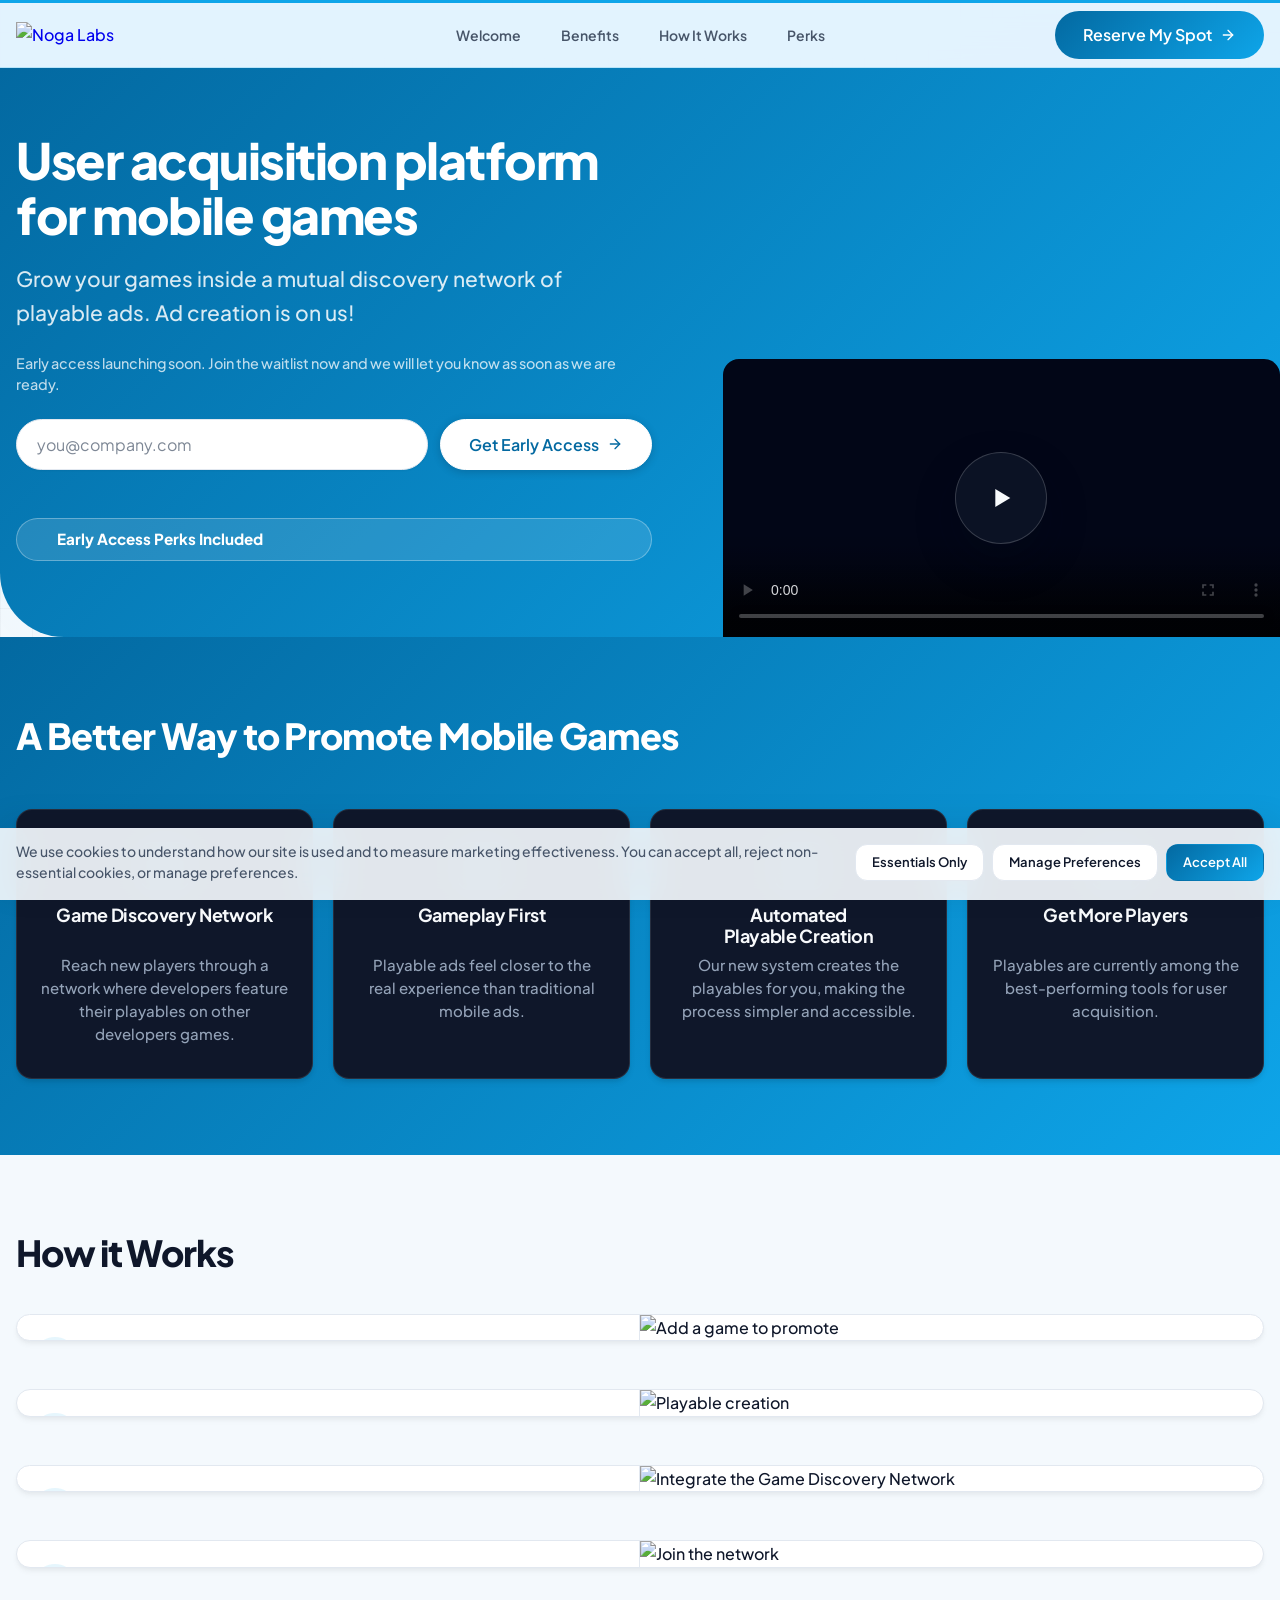
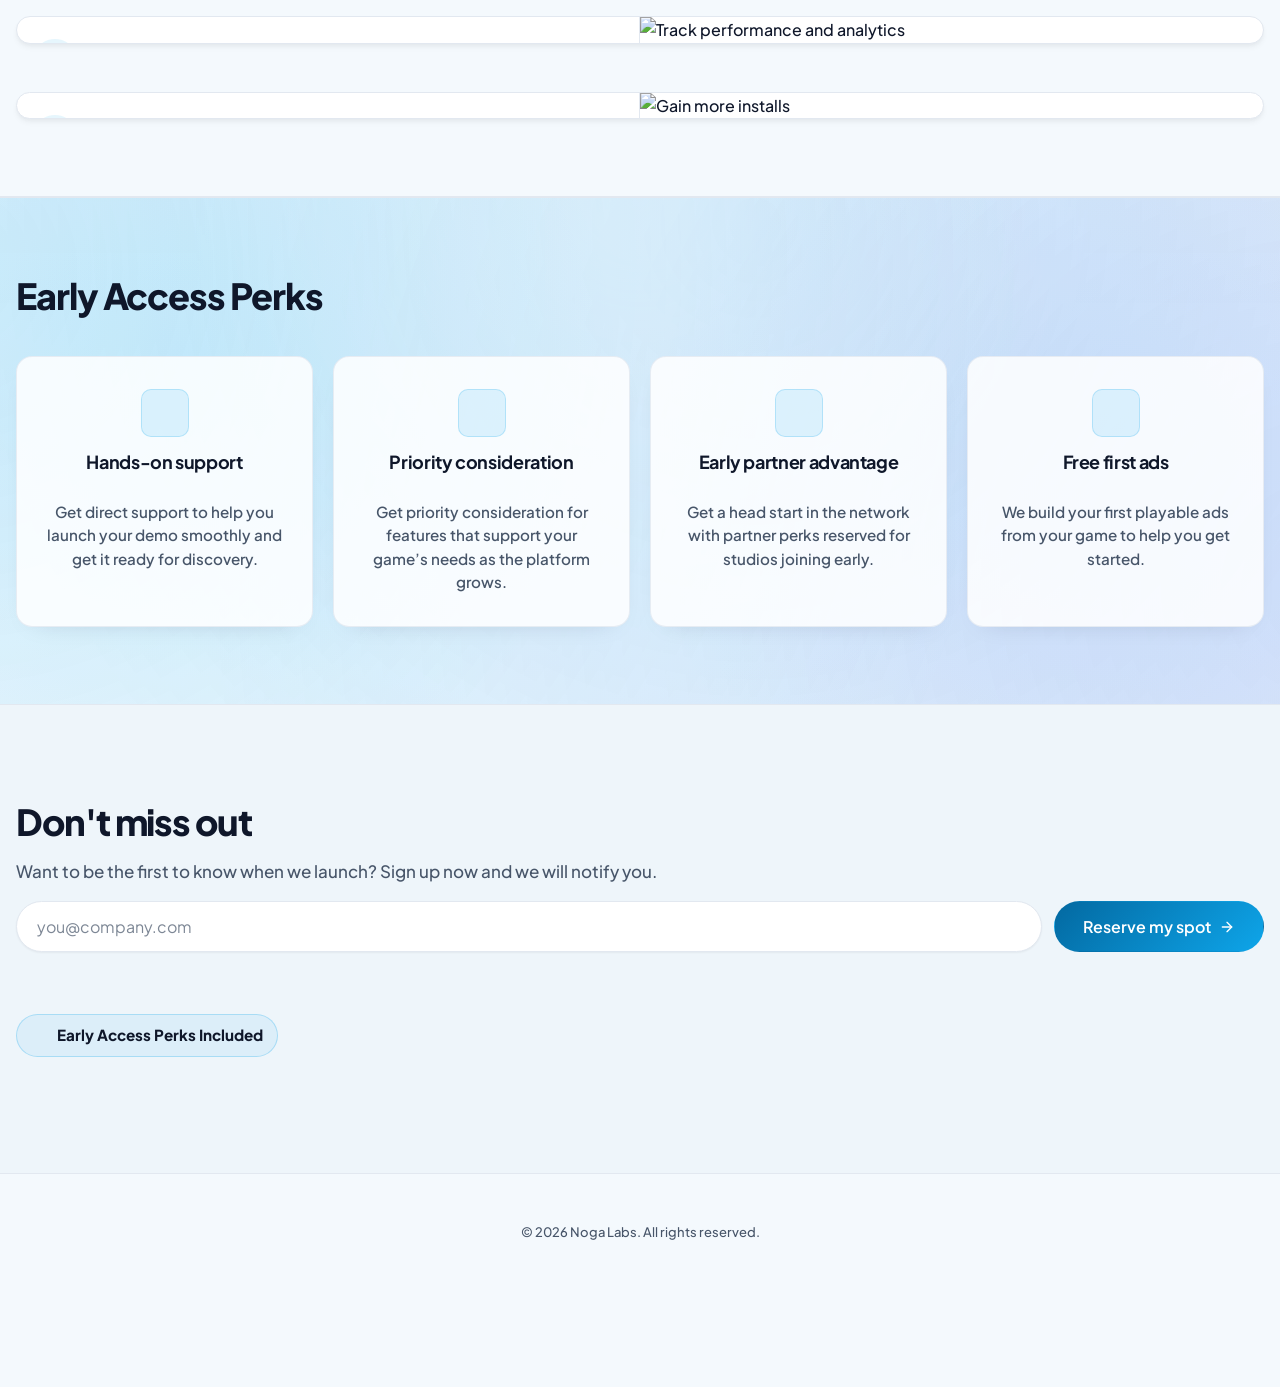
==== index.html @ f207030b "Initial commit: Noga Labs homepage, separate from landing page. Co-authored-by: Cursor <cursoragent@" ====
<!doctype html>
<html lang="en">
  <head>
    <meta charset="UTF-8" />
    <meta name="viewport" content="width=device-width, initial-scale=1.0" />
    <!-- Consent Mode v2 defaults (must run before GTM loads) -->
    <script>
      window.dataLayer = window.dataLayer || [];
      function gtag() {
        dataLayer.push(arguments);
      }
      window.gtag = gtag;

      gtag("consent", "default", {
        ad_storage: "denied",
        ad_user_data: "denied",
        ad_personalization: "denied",
        analytics_storage: "denied",
        functionality_storage: "denied",
        personalization_storage: "denied",
        security_storage: "granted",
        wait_for_update: 500,
      });

      (function () {
        var COOKIE = "noga_cookie_consent";

        function getConsentCookie() {
          var parts = ("; " + document.cookie).split("; " + COOKIE + "=");
          if (parts.length !== 2) return null;
          var raw = decodeURIComponent(parts.pop().split(";").shift() || "");
          if (!raw) return null;
          try {
            var d = JSON.parse(raw);
            if (
              d &&
              typeof d.analytics === "boolean" &&
              typeof d.marketing === "boolean"
            ) {
              return d;
            }
          } catch (e) {}
          return null;
        }

        function applyGtagUpdate(analytics, marketing) {
          gtag("consent", "update", {
            analytics_storage: analytics ? "granted" : "denied",
            ad_storage: marketing ? "granted" : "denied",
            ad_user_data: marketing ? "granted" : "denied",
            ad_personalization: marketing ? "granted" : "denied",
            personalization_storage: marketing ? "granted" : "denied",
          });
        }

        window.NogaConsent = {
          COOKIE_NAME: COOKIE,
          getStored: getConsentCookie,
          applyGtagUpdate: applyGtagUpdate,
          pushConsentEvent: function (analytics, marketing) {
            dataLayer.push({
              event: "cookie_consent_update",
              consent_analytics: analytics ? "granted" : "denied",
              consent_marketing: marketing ? "granted" : "denied",
            });
          },
        };

        var stored = getConsentCookie();
        if (stored) {
          applyGtagUpdate(stored.analytics, stored.marketing);
        }
      })();
    </script>
    <!-- Google Tag Manager -->
    <script>
      (function (w, d, s, l, i) {
        w[l] = w[l] || [];
        w[l].push({ "gtm.start": new Date().getTime(), event: "gtm.js" });
        var f = d.getElementsByTagName(s)[0],
          j = d.createElement(s),
          dl = l != "dataLayer" ? "&l=" + l : "";
        j.async = true;
        j.src = "https://www.googletagmanager.com/gtm.js?id=" + i + dl;
        f.parentNode.insertBefore(j, f);
      })(window, document, "script", "dataLayer", "GTM-KQXPWV6V");
    </script>
    <!-- End Google Tag Manager -->
    <meta
      name="description"
      content="Noga Labs is a platform for mobile game developers to build playable game demos easily and advertise through a Game Discovery Network. Discover essential tools for mobile developers to drive mobile game advertising, user acquisition, and growth."
    />
    <meta
      property="og:title"
      content="Noga Labs | Welcome | Game Demos and Game Discovery Network for Mobile Game Developers"
    />
    <meta
      property="og:description"
      content="Noga Labs is a platform for mobile game developers to build playable game demos easily and advertise through a Game Discovery Network. Discover essential tools for mobile developers to drive mobile game advertising, user acquisition, and growth."
    />
    <meta property="og:type" content="website" />
    <meta property="og:url" content="https://nogalabs.com/" />
    <meta
      property="og:image"
      content="https://pub-c5f2ee2659d345f8afa5562b9261ffc2.r2.dev/LandingSite/phone-hero.png"
    />
    <meta name="twitter:card" content="summary_large_image" />
    <meta
      name="twitter:title"
      content="Noga Labs | Welcome | Game Demos and Game Discovery Network for Mobile Game Developers"
    />
    <meta
      name="twitter:description"
      content="Noga Labs is a platform for mobile game developers to build playable game demos easily and advertise through a Game Discovery Network. Discover essential tools for mobile developers to drive mobile game advertising, user acquisition, and growth."
    />
    <meta
      name="twitter:image"
      content="https://pub-c5f2ee2659d345f8afa5562b9261ffc2.r2.dev/LandingSite/phone-hero.png"
    />
    <link rel="canonical" href="https://nogalabs.com/" />
    <title>
      Noga Labs | Welcome | Game Demos and Game Discovery Network for Mobile
      Game Developers
    </title>
    <script type="application/ld+json">
      {
        "@context": "https://schema.org",
        "@type": "SoftwareApplication",
        "name": "Noga Labs",
        "applicationCategory": "GameApplication",
        "operatingSystem": "Web",
        "description": "Noga Labs is a platform for mobile game developers to build playable game demos easily and advertise through a Game Discovery Network.",
        "audience": {
          "@type": "Audience",
          "audienceType": "Mobile Game Developers"
        },
        "offers": {
          "@type": "Offer",
          "availability": "https://schema.org/PreOrder",
          "price": "0",
          "priceCurrency": "USD"
        }
      }
    </script>
    <link
      rel="icon"
      type="image/png"
      href="https://pub-c5f2ee2659d345f8afa5562b9261ffc2.r2.dev/LandingSite/logo-black-n.png"
    />
    <link
      rel="apple-touch-icon"
      href="https://pub-c5f2ee2659d345f8afa5562b9261ffc2.r2.dev/LandingSite/logo-black-n.png"
    />
    <link rel="preconnect" href="https://fonts.googleapis.com" />
    <link rel="preconnect" href="https://fonts.gstatic.com" crossorigin />
    <link
      href="https://fonts.googleapis.com/css2?family=Plus+Jakarta+Sans:wght@400;500;600;700;800&display=swap"
      rel="stylesheet"
    />
    <link rel="stylesheet" href="css/main.css" />
  </head>
  <body>
    <!-- Google Tag Manager (noscript) -->
    <noscript>
      <iframe
        src="https://www.googletagmanager.com/ns.html?id=GTM-KQXPWV6V"
        height="0"
        width="0"
        style="display: none; visibility: hidden"
      ></iframe>
    </noscript>
    <!-- End Google Tag Manager (noscript) -->
    <header class="site-header glass-header">
      <div class="container header-inner">
        <a href="#welcome" class="logo-link" aria-label="Noga Labs — Home">
          <img
            class="logo-img logo-img--mobile"
            src="https://pub-c5f2ee2659d345f8afa5562b9261ffc2.r2.dev/LandingSite/logo-black-n.png"
            width="44"
            height="44"
            alt=""
          />
          <img
            class="logo-img logo-img--desktop"
            src="https://pub-c5f2ee2659d345f8afa5562b9261ffc2.r2.dev/LandingSite/logo-black.png"
            width="180"
            height="48"
            alt="Noga Labs"
          />
        </a>

        <nav class="header-nav" aria-label="Primary">
          <a class="nav-link" href="#welcome">Welcome</a>
          <a class="nav-link" href="#benefits">Benefits</a>
          <a class="nav-link" href="#how-it-works">How It Works</a>
          <a class="nav-link" href="#beta-perks">Perks</a>
        </nav>

        <div class="header-cta-group">
          <a class="btn btn-header" href="#waitlist-footer">
            Reserve My Spot
            <svg
              width="16"
              height="16"
              viewBox="0 0 24 24"
              fill="none"
              stroke="currentColor"
              stroke-width="2"
              stroke-linecap="round"
              stroke-linejoin="round"
              class="btn-icon"
            >
              <path d="M5 12h14"></path>
              <path d="m12 5 7 7-7 7"></path>
            </svg>
          </a>
        </div>

        <button
          type="button"
          class="nav-toggle"
          id="nav-toggle"
          aria-controls="mobile-nav-drawer"
          aria-expanded="false"
          aria-label="Open menu"
        >
          <span class="nav-toggle-bar" aria-hidden="true"></span>
          <span class="nav-toggle-bar" aria-hidden="true"></span>
          <span class="nav-toggle-bar" aria-hidden="true"></span>
        </button>
      </div>
    </header>

    <div
      class="mobile-nav-drawer"
      id="mobile-nav-drawer"
      role="dialog"
      aria-modal="true"
      aria-label="Site navigation"
      aria-hidden="true"
    >
      <nav class="mobile-nav-inner" aria-label="Mobile">
        <a class="mobile-nav-link" href="#welcome">Welcome</a>
        <a class="mobile-nav-link" href="#benefits">Benefits</a>
        <a class="mobile-nav-link" href="#how-it-works">How It Works</a>
        <a class="mobile-nav-link" href="#beta-perks">Perks</a>
        <a class="mobile-nav-link mobile-nav-link--cta" href="#waitlist-footer">
          Reserve My Spot
          <svg
            width="16"
            height="16"
            viewBox="0 0 24 24"
            fill="none"
            stroke="currentColor"
            stroke-width="2"
            stroke-linecap="round"
            stroke-linejoin="round"
            class="btn-icon"
          >
            <path d="M5 12h14"></path>
            <path d="m12 5 7 7-7 7"></path>
          </svg>
        </a>
      </nav>
    </div>

    <main>
      <section id="welcome" class="hero" aria-labelledby="hero-title">
        <div class="hero-inner">
          <div class="hero-left">
            <h1 id="hero-title" class="hero-title">
              User acquisition platform for mobile games
            </h1>
            <p class="hero-sub">
              Grow your games inside a mutual discovery network of playable ads. Ad creation is on us!
            </p>
            <p class="hero-note form-lead-text">
              Early access launching soon. Join the waitlist now and we will let
              you know as soon as we are ready.
            </p>

            <form
              id="waitlist-hero"
              class="waitlist-form waitlist-form--flat"
              action="#"
              method="post"
              novalidate
            >
              <input
                type="hidden"
                name="utm_source"
                id="utm_source_hero"
                value=""
              />
              <input
                type="hidden"
                name="utm_medium"
                id="utm_medium_hero"
                value=""
              />
              <input
                type="hidden"
                name="utm_campaign"
                id="utm_campaign_hero"
                value=""
              />
              <input
                type="hidden"
                name="utm_content"
                id="utm_content_hero"
                value=""
              />
              <input
                type="hidden"
                name="utm_term"
                id="utm_term_hero"
                value=""
              />
              <div class="form-row form-row--lead">
                <label class="sr-only" for="email-hero">Email</label>
                <input
                  class="input-email"
                  type="email"
                  name="email"
                  id="email-hero"
                  placeholder="you@company.com"
                  autocomplete="email"
                  required
                />
                <button class="btn btn-primary" type="submit">
                  Get Early Access
                  <svg
                    width="16"
                    height="16"
                    viewBox="0 0 24 24"
                    fill="none"
                    stroke="currentColor"
                    stroke-width="2"
                    stroke-linecap="round"
                    stroke-linejoin="round"
                    class="btn-icon"
                  >
                    <path d="M5 12h14"></path>
                    <path d="m12 5 7 7-7 7"></path>
                  </svg>
                </button>
              </div>
              <p class="form-status" role="status" aria-live="polite"></p>
            </form>
            <div class="form-perk form-perk--static" aria-label="Early access perks">
              <i data-lucide="gem" class="form-perk__icon" aria-hidden="true"></i>
              <span class="form-perk__label">Early Access Perks Included</span>
            </div>
          </div>

          <div class="hero-right">
            <div
              class="hero-demo-video"
              role="region"
              aria-label="Interactive demo preview"
            >
              <div class="hero-demo-video__item hero-demo-video__item--desktop">
                <video
                  class="hero-demo-video__media"
                  playsinline
                  controls
                  controlslist="nodownload noremoteplayback"
                  disablepictureinpicture
                  muted
                  preload="metadata"
                  poster="https://pub-c5f2ee2659d345f8afa5562b9261ffc2.r2.dev/LandingSite/hero-demo-desktop-poster-version3.jpg"
                >
                  <source
                    src="https://pub-c5f2ee2659d345f8afa5562b9261ffc2.r2.dev/LandingSite/HeaderDemoVer3.mp4"
                    type="video/mp4"
                  />
                </video>
                <button
                  type="button"
                  class="hero-demo-video__toggle"
                  aria-label="Play demo video"
                  aria-pressed="false"
                  data-state="play"
                >
                  <span class="hero-demo-video__toggle-icon" aria-hidden="true"></span>
                </button>
              </div>
              <div class="hero-demo-video__item hero-demo-video__item--mobile">
                <video
                  class="hero-demo-video__media"
                  playsinline
                  controls
                  controlslist="nodownload noremoteplayback"
                  disablepictureinpicture
                  muted
                  preload="metadata"
                  poster="https://pub-c5f2ee2659d345f8afa5562b9261ffc2.r2.dev/LandingSite/hero-demo-mobile-poster-version3.jpg"
                >
                  <source
                    src="https://pub-c5f2ee2659d345f8afa5562b9261ffc2.r2.dev/LandingSite/HeaderDemoMobileVer3.mp4"
                    type="video/mp4"
                  />
                </video>
                <button
                  type="button"
                  class="hero-demo-video__toggle"
                  aria-label="Play demo video"
                  aria-pressed="false"
                  data-state="play"
                >
                  <span class="hero-demo-video__toggle-icon" aria-hidden="true"></span>
                </button>
              </div>
            </div>
          </div>
        </div>
      </section>

      <section
        id="benefits"
        class="section benefits-section"
        aria-labelledby="benefits-heading"
      >
        <div class="container">
          <div class="section-intro section-intro--benefits">
            <h2 id="benefits-heading" class="section-title">
              A Better Way to Promote Mobile Games
            </h2>
          </div>

          <div class="vault-grid">
            <article class="vault-card">
              <div class="vault-icon" aria-hidden="true">
                <i data-lucide="network" class="icon-glow"></i>
              </div>
              <h3 class="vault-title">Game Discovery Network</h3>
              <p class="vault-text">
                Reach new players through a network where developers feature their playables
				on other developers games.
              </p>
            </article>

            <article class="vault-card">
              <div class="vault-icon" aria-hidden="true">
                <i data-lucide="gamepad-2" class="icon-glow"></i>
              </div>
              <h3 class="vault-title">Gameplay First</h3>
              <p class="vault-text">
                Playable ads feel closer to the real experience than traditional mobile ads.
              </p>
            </article>

            <article class="vault-card">
              <div class="vault-icon" aria-hidden="true">
                <i data-lucide="wand-sparkles" class="icon-glow"></i>
              </div>
              <h3 class="vault-title">Automated Playable Creation</h3>
              <p class="vault-text">
                Our new system creates the playables for you,
				 making the process simpler and accessible.
              </p>
            </article>

            <article class="vault-card">
              <div class="vault-icon" aria-hidden="true">
                <i data-lucide="trending-up" class="icon-glow"></i>
              </div>
              <h3 class="vault-title">Get More Players</h3>
              <p class="vault-text">
                Playables are currently among the best-performing tools for user acquisition.
              </p>
            </article>
          </div>
        </div>
      </section>

      <section
        id="how-it-works"
        class="section how-it-works-section"
        aria-labelledby="how-it-works-heading"
      >
        <div class="container">
          <div class="section-intro">
            <h2 id="how-it-works-heading" class="section-title">
              How it Works
            </h2>
          </div>

          <div class="steps-container">
            <div class="step-card" id="sec-0">
              <div class="step-text">
                <span class="step-number">01</span>
                <h3 class="step-heading">Add a Game to Promote</h3>
                <p class="step-body">
                  Upload your game info and minimal assets to the portal to begin the process.
                </p>
              </div>
              <div class="step-image">
                <img src="https://pub-c5f2ee2659d345f8afa5562b9261ffc2.r2.dev/LandingSite/hiw-game.jpg" alt="Add a game to promote" />
              </div>
            </div>

            <div class="step-card" id="sec-1">
              <div class="step-text">
                <span class="step-number">02</span>
                <h3 class="step-heading">
                  Playable Creation
                </h3>
                <p class="step-body">
                  Our system will create a playable for your game.
				  Now you are halfway through starting promoting your game!
                </p>
              </div>
              <div class="step-image">
                <img src="https://pub-c5f2ee2659d345f8afa5562b9261ffc2.r2.dev/LandingSite/hiw-playable.jpeg" alt="Playable creation" />
              </div>
            </div>

            <div class="step-card" id="sec-2">
              <div class="step-text">
                <span class="step-number">03</span>
                <h3 class="step-heading">Integrate the Game Discovery Network</h3>
                <p class="step-body">
                  Embed our Game Discovery Network Unity SDK in your game
				  to activate the hub where players can discover playables.
                </p>
              </div>
              <div class="step-image">
                <img src="https://pub-c5f2ee2659d345f8afa5562b9261ffc2.r2.dev/LandingSite/hiw-integrate.png" alt="Integrate the Game Discovery Network" />
              </div>
            </div>

            <div class="step-card" id="sec-3">
              <div class="step-text">
                <span class="step-number">04</span>
                <h3 class="step-heading">Join the Network</h3>
                <p class="step-body">
                  The promotion is mutual: while other developers showcase
				  their playables on your game,
				  you will showcase your playable on their games as well.
                </p>
              </div>
              <div class="step-image">
                <img src="https://pub-c5f2ee2659d345f8afa5562b9261ffc2.r2.dev/LandingSite/hiw-network.png" alt="Join the network" />
              </div>
            </div>

            <div class="step-card" id="sec-4">
              <div class="step-text">
                <span class="step-number">05</span>
                <h3 class="step-heading">Track Performance</h3>
                <p class="step-body">
                  Access analytics and insights to see how your playable ads perform.
                </p>
              </div>
              <div class="step-image">
                <img src="https://pub-c5f2ee2659d345f8afa5562b9261ffc2.r2.dev/LandingSite/hiw-access.png" alt="Track performance and analytics" />
              </div>
            </div>

            <div class="step-card" id="sec-5">
              <div class="step-text">
                <span class="step-number">06</span>
                <h3 class="step-heading">Gain more installs</h3>
                <p class="step-body">
                  Now's your chance to showcase your game, gain more installs
                  and let it grow!
                </p>
              </div>
              <div class="step-image">
                <img src="https://pub-c5f2ee2659d345f8afa5562b9261ffc2.r2.dev/LandingSite/hiw-installs.png" alt="Gain more installs" />
              </div>
            </div>
          </div>
        </div>
      </section>

      <section
        id="beta-perks"
        class="section beta-perks-section"
        aria-labelledby="beta-perks-heading"
      >
        <div class="container">
          <div class="section-intro section-intro--beta-perks">
            <h2 id="beta-perks-heading" class="section-title">
              Early Access Perks
            </h2>
          </div>

          <div class="beta-perks-grid" role="list" aria-label="Beta perks list">
            <article class="beta-perks-card" role="listitem">
              <div class="beta-perks-card__icon" aria-hidden="true">
                <i
                  data-lucide="life-buoy"
                  class="beta-perks-card__icon-svg"
                ></i>
              </div>
              <h3 class="beta-perks-card__title">Hands-on support</h3>
              <p class="beta-perks-card__text">
                Get direct support to help you launch your demo smoothly and get
                it ready for discovery.
              </p>
            </article>

            <article class="beta-perks-card" role="listitem">
              <div class="beta-perks-card__icon" aria-hidden="true">
                <i
                  data-lucide="lightbulb"
                  class="beta-perks-card__icon-svg"
                ></i>
              </div>
              <h3 class="beta-perks-card__title">
                Priority consideration
              </h3>
              <p class="beta-perks-card__text">
                Get priority consideration for features that support your game’s
                needs as the platform grows.
              </p>
            </article>

            <article class="beta-perks-card" role="listitem">
              <div class="beta-perks-card__icon" aria-hidden="true">
                <i data-lucide="award" class="beta-perks-card__icon-svg"></i>
              </div>
              <h3 class="beta-perks-card__title">Early partner advantage</h3>
              <p class="beta-perks-card__text">
                Get a head start in the network with partner perks reserved for
                studios joining early.
              </p>
            </article>

            <article class="beta-perks-card" role="listitem">
              <div class="beta-perks-card__icon" aria-hidden="true">
                <i data-lucide="megaphone" class="beta-perks-card__icon-svg"></i>
              </div>
              <h3 class="beta-perks-card__title">Free first ads</h3>
              <p class="beta-perks-card__text">
                We build your first playable ads from your game to help you get
                started.
              </p>
            </article>
          </div>
        </div>
      </section>

      <section
        id="waitlist-footer"
        class="section footer-waitlist-section"
        aria-labelledby="footer-waitlist-heading"
      >
        <div class="container footer-waitlist-inner">
          <h2 id="footer-waitlist-heading" class="section-title">
            Don't miss out
          </h2>
          <p class="section-lead footer-waitlist-lead form-lead-text">
            Want to be the first to know when we launch? Sign up now and we will
            notify you.
          </p>

          <form
            id="waitlist-form-footer"
            class="waitlist-form waitlist-form--flat"
            action="#"
            method="post"
            novalidate
          >
            <input
              type="hidden"
              name="utm_source"
              id="utm_source_footer"
              value=""
            />
            <input
              type="hidden"
              name="utm_medium"
              id="utm_medium_footer"
              value=""
            />
            <input
              type="hidden"
              name="utm_campaign"
              id="utm_campaign_footer"
              value=""
            />
            <input
              type="hidden"
              name="utm_content"
              id="utm_content_footer"
              value=""
            />
            <input
              type="hidden"
              name="utm_term"
              id="utm_term_footer"
              value=""
            />
            <div class="form-row form-row--lead">
              <label class="sr-only" for="email-footer">Email</label>
              <input
                class="input-email"
                type="email"
                name="email"
                id="email-footer"
                placeholder="you@company.com"
                autocomplete="email"
                required
              />
              <button class="btn btn-primary" type="submit">
                Reserve my spot
                <svg
                  width="16"
                  height="16"
                  viewBox="0 0 24 24"
                  fill="none"
                  stroke="currentColor"
                  stroke-width="2"
                  stroke-linecap="round"
                  stroke-linejoin="round"
                  class="btn-icon"
                >
                  <path d="M5 12h14"></path>
                  <path d="m12 5 7 7-7 7"></path>
                </svg>
              </button>
            </div>
            <p class="form-status" role="status" aria-live="polite"></p>
          </form>
          <div
            class="form-perk form-perk--footer form-perk--static"
            aria-label="Early access perks"
          >
            <i data-lucide="gem" class="form-perk__icon" aria-hidden="true"></i>
            <span class="form-perk__label">Early Access Perks Included</span>
          </div>
        </div>
      </section>
    </main>

    <footer class="site-footer">
      <div class="container footer-inner">
        <a href="#welcome" class="footer-logo-link" aria-label="Noga Labs">
          <img
            class="footer-logo-img"
            src="https://pub-c5f2ee2659d345f8afa5562b9261ffc2.r2.dev/LandingSite/logo-black.png"
            width="200"
            height="54"
            alt=""
          />
        </a>
        <p class="footer-brand">
          © <span id="year"></span> Noga Labs. All rights reserved.
        </p>
      </div>
    </footer>

    <div
      id="cookie-consent-banner"
      class="cookie-consent"
      role="region"
      aria-label="Cookie consent"
      aria-hidden="true"
      hidden
    >
      <div class="cookie-consent__inner">
        <p class="cookie-consent__text">
          We use cookies to understand how our site is used and to measure
          marketing effectiveness. You can accept all, reject non-essential
          cookies, or manage preferences.
        </p>
        <div class="cookie-consent__actions">
          <button
            type="button"
            class="btn btn-cookie btn-cookie--secondary"
            id="cookie-reject-all"
          >
            Essentials Only
          </button>
          <button
            type="button"
            class="btn btn-cookie btn-cookie--secondary"
            id="cookie-manage"
          >
            Manage Preferences
          </button>
          <button
            type="button"
            class="btn btn-cookie btn-cookie--primary"
            id="cookie-accept-all"
          >
            Accept All
          </button>
        </div>
      </div>
    </div>

    <dialog
      id="cookie-preferences-dialog"
      class="cookie-preferences"
      aria-labelledby="cookie-prefs-title"
    >
      <div class="cookie-preferences__panel">
        <h2 id="cookie-prefs-title" class="cookie-preferences__title">
          Cookie preferences
        </h2>
        <p class="cookie-preferences__intro">
          Choose which optional cookies we may use. Strictly necessary cookies
          are always on. You can change this later by clearing site data for
          this domain.
        </p>

        <div class="cookie-preferences__options">
          <div class="cookie-pref-row">
            <div class="cookie-pref-row__text">
              <span class="cookie-pref-row__name" id="pref-analytics-label"
                >Analytics</span
              >
              <p class="cookie-pref-row__desc" id="pref-analytics-desc">
                Helps us measure traffic and improve the site (for example,
                Google Analytics).
              </p>
            </div>
            <label class="cookie-switch">
              <input
                type="checkbox"
                id="pref-analytics"
                aria-labelledby="pref-analytics-label"
                aria-describedby="pref-analytics-desc"
              />
              <span class="cookie-switch__ui" aria-hidden="true"></span>
            </label>
          </div>

          <div class="cookie-pref-row">
            <div class="cookie-pref-row__text">
              <span class="cookie-pref-row__name" id="pref-marketing-label"
                >Marketing</span
              >
              <p class="cookie-pref-row__desc" id="pref-marketing-desc">
                Used for ads and remarketing measurement (for example,
                conversion tags).
              </p>
            </div>
            <label class="cookie-switch">
              <input
                type="checkbox"
                id="pref-marketing"
                aria-labelledby="pref-marketing-label"
                aria-describedby="pref-marketing-desc"
              />
              <span class="cookie-switch__ui" aria-hidden="true"></span>
            </label>
          </div>
        </div>

        <div class="cookie-preferences__footer">
          <button
            type="button"
            class="btn btn-cookie btn-cookie--ghost"
            id="cookie-prefs-cancel"
          >
            Cancel
          </button>
          <button
            type="button"
            class="btn btn-cookie btn-cookie--primary"
            id="cookie-prefs-save"
          >
            Save preferences
          </button>
        </div>
      </div>
    </dialog>

    <script src="https://unpkg.com/lucide@latest"></script>
    <script src="js/main.js"></script>
  </body>
</html>
---- css/main.css ----
/* Noga Labs — Dark tech + glass + timeline (original pattern) */

:root {
  --bg: #f4f9fd;
  --bg-alt: #eef5fa;
  --text: #0f172a;
  --text-muted: #475569;
  --primary: #0ea5e9; /* Lighter blue matching logo tails */
  --primary-gradient: linear-gradient(135deg, #0369a1 0%, #0ea5e9 100%);
  --primary-hover: #0284c7;
  --primary-pressed: #0369a1;
  --accent: #0ea5e9;
  --accent-line: #38bdf8;
  --timeline-accent: #2563eb; /* Blue for timeline */
  --timeline-accent-line: #60a5fa;
  --bento-bg: linear-gradient(135deg, #0369a1 0%, #0ea5e9 100%); /* Accent gradient for bento background */
  --bento-card-bg: #0f172a; /* Flipped dark cards */
  --bento-text: #f8fafc;
  --bento-text-muted: #94a3b8;
  --bento-icon: #38bdf8; /* Lighter icon color */
  --border: #e2e8f0;
  --gray-dot: #cbd5e1;
  --glass-border: rgba(226, 232, 240, 0.8);
  --glass-bg: rgba(255, 255, 255, 0.85);
  --blur: 16px;
  --radius-pill: 9999px;
  --radius-card: 16px;
  --radius-ui: 12px;
  --font: "Plus Jakarta Sans", system-ui, -apple-system, sans-serif;
  --track-head: -0.03em;
  --mobile-pad: 24px;
  --header-h: 72px;
  --container-max: 1280px;
  --container-pad: 1rem;
  --hero-gap: clamp(2.25rem, 3.5vw, 3.75rem);
  --hero-left-ratio: 0.55;
  --content-inset: max(var(--container-pad), calc((100vw - var(--container-max)) / 2 + var(--container-pad)));
  --hero-content-width: calc(min(var(--container-max), 100vw) - 2 * var(--container-pad));
  --hero-left-width: calc((var(--hero-content-width) - var(--hero-gap)) * var(--hero-left-ratio));
  --timeline-vh: min(58vh, 520px);
}

*,
*::before,
*::after {
  box-sizing: border-box;
}

html {
  scroll-behavior: smooth;
}

#welcome,
#benefits,
#how-it-works,
#waitlist-footer {
  scroll-margin-top: calc(var(--header-h) + 12px);
}

body {
  margin: 0;
  min-height: 100vh;
  font-family: var(--font);
  font-size: 1rem;
  font-weight: 500;
  line-height: 1.6;
  color: var(--text);
  background-color: var(--bg);
  -webkit-font-smoothing: antialiased;
}

body::after {
  content: "";
  position: fixed;
  inset: 0;
  z-index: -2;
  pointer-events: none;
  background-image: 
    radial-gradient(circle at 15% 50%, rgba(14, 165, 233, 0.08), transparent 25%),
    radial-gradient(circle at 85% 30%, rgba(37, 99, 235, 0.08), transparent 25%);
}

body::before {
  content: "";
  position: fixed;
  inset: 0;
  z-index: -1;
  background-image: 
    linear-gradient(to right, rgba(15, 23, 42, 0.03) 1px, transparent 1px),
    linear-gradient(to bottom, rgba(15, 23, 42, 0.03) 1px, transparent 1px);
  background-size: 32px 32px;
  pointer-events: none;
}

.container {
  width: 100%;
  max-width: var(--container-max);
  margin-inline: auto;
  padding-inline: var(--container-pad);
}

@media (max-width: 767px) {
  .container {
    padding-inline: var(--mobile-pad);
  }
}

/* Glass */
.glass-header {
  background: rgba(224, 242, 254, 0.9);
  backdrop-filter: blur(var(--blur));
  -webkit-backdrop-filter: blur(var(--blur));
  border-bottom: 1px solid rgba(14, 165, 233, 0.2);
  border-top: 3px solid var(--primary);
}

/* Header */
.site-header {
  position: sticky;
  top: 0;
  z-index: 100;
}

.header-inner {
  display: grid;
  grid-template-columns: auto minmax(0, 1fr) auto;
  align-items: center;
  gap: 0.5rem;
  min-height: 64px;
  padding-block: 0.5rem;
}

@media (min-width: 768px) {
  .header-inner {
    grid-template-columns: minmax(140px, 1fr) auto minmax(140px, 1fr);
    gap: 1rem;
  }

  .logo-link {
    grid-column: 1;
    justify-self: start;
  }

  .header-nav {
    grid-column: 2;
    justify-self: center;
  }

  .header-cta-group {
    grid-column: 3;
    justify-self: end;
  }

  .nav-toggle {
    display: none !important;
  }
}

@media (max-width: 767px) {
  .header-inner {
    grid-template-columns: auto minmax(0, 1fr) auto;
    align-items: center;
  }

  .logo-link {
    grid-column: 1;
    justify-self: start;
  }

  .header-cta-group {
    grid-column: 2;
    justify-self: center;
    width: 100%;
    display: flex;
    justify-content: center;
    align-items: center;
    padding-inline: 0.15rem;
    min-width: 0;
  }

  .nav-toggle {
    grid-column: 3;
    justify-self: end;
  }

  .header-nav {
    display: none;
  }
}

.logo-link {
  display: flex;
  align-items: center;
  flex-shrink: 0;
  text-decoration: none;
}

.logo-img {
  height: auto;
  width: auto;
  max-height: 48px;
  display: block;
}

.logo-img--desktop {
  display: none;
}

.logo-img--mobile {
  display: block;
  max-height: 44px;
}

@media (min-width: 768px) {
  .logo-img--mobile {
    display: none;
  }

  .logo-img--desktop {
    display: block;
    max-height: 52px;
  }
}

.header-nav {
  display: none;
  align-items: center;
  justify-content: center;
  gap: 2.25rem;
}

@media (min-width: 768px) {
  .header-nav {
    display: flex;
    gap: 2.5rem;
  }
}

.nav-link {
  font-size: 0.875rem;
  font-weight: 600;
  color: var(--text-muted);
  text-decoration: none;
  white-space: nowrap;
  transition: color 0.2s ease;
}

.nav-link:hover {
  color: var(--primary);
}

.header-cta-group {
  display: flex;
  align-items: center;
  justify-content: center;
  gap: 0.5rem;
  position: relative;
  z-index: 110;
}

.btn-header {
  display: inline-flex;
  align-items: center;
  justify-content: center;
  gap: 0.5rem;
  padding: 0.625rem 1.25rem;
  font-family: inherit;
  font-size: 0.875rem;
  font-weight: 600;
  color: #fff;
  text-decoration: none;
  background: var(--primary-gradient);
  border: 1px solid transparent;
  border-radius: var(--radius-pill);
  transition: all 0.2s ease;
  line-height: 1.2;
  text-align: center;
  box-sizing: border-box;
  max-width: 100%;
}

@media (max-width: 767px) {
  .btn.btn-header {
    min-height: 40px;
    align-items: center;
    justify-content: center;
    padding: 0 clamp(0.75rem, 3vw, 1rem);
    font-size: clamp(0.8125rem, 3.5vw, 0.875rem);
    letter-spacing: -0.02em;
    line-height: 1.15;
    white-space: nowrap;
  }
}

@media (min-width: 768px) {
  .btn-header {
    white-space: nowrap;
    flex-shrink: 0;
  }
}

.btn-header:hover {
  filter: brightness(1.1);
  transform: translateY(-2px);
  box-shadow: 0 4px 12px rgba(14, 165, 233, 0.3);
}

.btn-header:active {
  background: var(--primary-pressed);
  transform: translateY(0);
  box-shadow: none;
}

.nav-toggle {
  display: flex;
  flex-direction: column;
  justify-content: center;
  gap: 5px;
  width: 44px;
  height: 44px;
  padding: 0;
  border: 1px solid var(--border);
  border-radius: var(--radius-pill);
  background: transparent;
  cursor: pointer;
  align-items: center;
  flex-shrink: 0;
  position: relative;
  z-index: 110;
}

.nav-toggle-bar {
  display: block;
  width: 20px;
  height: 2px;
  background: var(--text);
  border-radius: 1px;
  transition: transform 0.2s ease, opacity 0.2s ease;
}

@media (min-width: 768px) {
  .nav-toggle {
    display: none;
  }
}

.nav-toggle[aria-expanded="true"] .nav-toggle-bar:nth-child(1) {
  transform: translateY(7px) rotate(45deg);
}

.nav-toggle[aria-expanded="true"] .nav-toggle-bar:nth-child(2) {
  opacity: 0;
}

.nav-toggle[aria-expanded="true"] .nav-toggle-bar:nth-child(3) {
  transform: translateY(-7px) rotate(-45deg);
}

/* Mobile drawer */
.mobile-nav-drawer {
  position: fixed;
  inset: var(--header-h) 0 0;
  z-index: 105;
  background: rgba(255, 255, 255, 0.95);
  backdrop-filter: blur(16px);
  -webkit-backdrop-filter: blur(16px);
  border-bottom: 1px solid var(--border);
  padding: 1rem var(--mobile-pad) 1.5rem;
  transform: translateY(-100%);
  opacity: 0;
  visibility: hidden;
  transition: transform 0.25s ease, opacity 0.25s ease, visibility 0.25s;
}

.mobile-nav-drawer.is-open {
  transform: translateY(0);
  opacity: 1;
  visibility: visible;
}

.mobile-nav-drawer[hidden] {
  display: block;
}

.mobile-nav-inner {
  display: flex;
  flex-direction: column;
  gap: 0.25rem;
}

.mobile-nav-link {
  display: block;
  padding: 0.85rem 0;
  font-size: 1rem;
  font-weight: 500;
  color: var(--text);
  text-decoration: none;
  border-bottom: 1px solid var(--border);
}

.mobile-nav-link--cta {
  display: flex;
  align-items: center;
  justify-content: center;
  gap: 0.5rem;
  margin-top: 0.5rem;
  padding: 0.875rem 1rem;
  text-align: center;
  font-weight: 600;
  color: #fff;
  background: var(--primary-gradient);
  border: 1px solid transparent;
  border-radius: var(--radius-pill);
  border-bottom: none;
  transition: all 0.2s ease;
}
.mobile-nav-link--cta:hover {
  filter: brightness(1.1);
  transform: translateY(-2px);
  box-shadow: 0 4px 12px rgba(14, 165, 233, 0.3);
}
.mobile-nav-link--cta:active {
  background: var(--primary-pressed);
  transform: translateY(0);
  box-shadow: none;
}

@media (min-width: 768px) {
  .mobile-nav-drawer {
    display: none !important;
  }
}

/* Hero — flex layout; left matches container grid, right bleeds to edge */
.hero {
  background: var(--primary-gradient);
  overflow: hidden;
  border-bottom-left-radius: 64px;
  border-bottom-right-radius: 0;
}

.hero-inner {
  display: flex;
  width: 100%;
  gap: var(--hero-gap);
  align-items: stretch;
  padding-left: var(--content-inset);
  padding-right: 0;
}

.hero-left {
  flex: 0 0 var(--hero-left-width);
  width: var(--hero-left-width);
  max-width: var(--hero-left-width);
  min-width: 0;
  display: flex;
  flex-direction: column;
  justify-content: center;
  padding: 4rem clamp(1rem, 2vw, 2rem) 4rem 0;
}

.hero-right {
  flex: 1 1 0;
  min-width: 0;
  display: flex;
  align-items: flex-end;
  justify-content: flex-end;
  overflow: hidden;
  padding-top: 4rem;
}

.hero-right .hero-demo-video {
  width: 100%;
}

@media (max-width: 767px) {
  .hero {
    border-bottom-left-radius: 32px;
  }

  .hero-inner {
    flex-direction: column;
    gap: 1.5rem;
    padding-left: 0;
  }

  .hero-left {
    flex: unset;
    width: auto;
    max-width: none;
    padding: 2.5rem var(--mobile-pad) 1rem;
    justify-content: flex-start;
  }

  .hero-right {
    flex: unset;
    padding-top: 0;
    justify-content: center;
    align-items: flex-end;
  }

  .hero-right .hero-demo-video {
    max-width: 400px;
    box-shadow: 0 16px 48px rgba(15, 23, 42, 0.12);
  }

  .hero-sub {
    margin-bottom: 1.5rem;
  }
}

.hero-title {
  margin: 0 0 1.25rem;
  font-size: clamp(2.25rem, 6vw, 3.5rem);
  font-weight: 800;
  line-height: 1.1;
  letter-spacing: -0.03em;
  color: #ffffff;
}

.hero-sub {
  margin: 0 0 1.5rem;
  font-size: clamp(1.0625rem, 2vw, 1.1875rem);
  font-weight: 500;
  line-height: 1.55;
  color: rgba(255, 255, 255, 0.85);
}

@media (min-width: 992px) {
  .hero-title {
    font-size: clamp(2.25rem, 4vw, 3.125rem);
  }

  .hero-sub {
    font-size: 1.3125rem;
    line-height: 1.6;
  }
}

/* Hero on blue background — text and form colour overrides */
.hero .hero-note {
  color: rgba(255, 255, 255, 0.75);
}

.hero .form-perk {
  border-color: rgba(255, 255, 255, 0.3);
  background: rgba(255, 255, 255, 0.12);
  color: #ffffff;
}

.hero .form-perk:hover {
  background: rgba(255, 255, 255, 0.18);
  border-color: rgba(255, 255, 255, 0.45);
}

.hero .form-perk__icon {
  color: #ffffff;
}

/* Inverted CTA button: white bg with primary blue text on blue hero */
.hero .btn-primary {
  background: #ffffff;
  color: var(--primary-pressed);
  border-color: #ffffff;
  box-shadow: 0 2px 8px rgba(2, 6, 23, 0.18);
}

.hero .btn-primary:hover {
  background: #f0f9ff;
  border-color: #f0f9ff;
  color: var(--primary-pressed);
}

.hero .btn-primary:active {
  background: #e0f2fe;
  border-color: #e0f2fe;
}

/* Form status text on blue bg */
.hero .form-status {
  color: rgba(255, 255, 255, 0.9);
}

.hero-demo-video {
  margin: 0;
  border-radius: var(--radius-card) var(--radius-card) 0 0;
  border: none;
  background: transparent;
  overflow: hidden;
  box-shadow: none;
}

.hero-demo-video__item {
  position: relative;
  background: #020617;
}

.hero-demo-video__item::after {
  content: "";
  position: absolute;
  inset: 0;
  background: linear-gradient(
    180deg,
    rgba(2, 6, 23, 0.04) 0%,
    rgba(2, 6, 23, 0.08) 45%,
    rgba(2, 6, 23, 0.2) 100%
  );
  pointer-events: none;
  transition: opacity 0.2s ease;
}

.hero-demo-video__media {
  display: block;
  width: 100%;
  height: auto;
  background: #020617;
}

/* Native controls only: hide volume UI (videos are silent); Chromium/WebKit shadow controls */
.hero-demo-video__media::-webkit-media-controls-mute-button,
.hero-demo-video__media::-webkit-media-controls-volume-slider {
  display: none !important;
}

.hero-demo-video__toggle {
  position: absolute;
  inset: 0;
  z-index: 1;
  display: flex;
  align-items: center;
  justify-content: center;
  padding: 0;
  border: 0;
  background: transparent;
  color: #f8fafc;
  cursor: pointer;
  transition: opacity 0.2s ease;
  /* Allow native <video controls> underneath; only the icon captures clicks */
  pointer-events: none;
}

.hero-demo-video__toggle:focus-visible {
  outline: 3px solid rgba(14, 165, 233, 0.45);
  outline-offset: 4px;
}

.hero-demo-video__toggle-icon {
  position: relative;
  display: block;
  pointer-events: auto;
  width: 92px;
  height: 92px;
  flex: 0 0 92px;
  border: 1px solid rgba(255, 255, 255, 0.18);
  border-radius: 50%;
  background: rgba(15, 23, 42, 0.76);
  box-shadow: 0 18px 40px rgba(2, 6, 23, 0.25);
  backdrop-filter: blur(10px);
  -webkit-backdrop-filter: blur(10px);
  transition: transform 0.2s ease, background-color 0.2s ease;
}

.hero-demo-video__toggle:hover .hero-demo-video__toggle-icon {
  transform: scale(1.02);
  background: rgba(15, 23, 42, 0.84);
}

.hero-demo-video__toggle[data-state="play"] .hero-demo-video__toggle-icon::before {
  content: "";
  position: absolute;
  top: 50%;
  left: 50%;
  transform: translate(-38%, -50%);
  width: 0;
  height: 0;
  border-top: 0.58rem solid transparent;
  border-bottom: 0.58rem solid transparent;
  border-left: 0.95rem solid currentColor;
}

.hero-demo-video__item.is-playing .hero-demo-video__toggle {
  opacity: 0;
  pointer-events: none;
}

.hero-demo-video__item.is-playing::after {
  opacity: 0;
}

.hero-demo-video__item.is-paused .hero-demo-video__toggle,
.hero-demo-video__item.is-pause-flash .hero-demo-video__toggle {
  opacity: 1;
}

.hero-demo-video__item--desktop {
  display: none;
}

.hero-demo-video__item--mobile {
  display: block;
}

@media (max-width: 767px) {
  .hero-demo-video {
    width: 100%;
    max-width: 400px;
    margin-inline: auto;
  }

  .hero-demo-video__toggle {
    inset: 0;
  }

  .hero-demo-video__toggle-icon {
    width: 78px;
    height: 78px;
    flex-basis: 78px;
  }
}

@media (min-width: 768px) {
  .hero-demo-video {
    width: 100%;
    max-width: none;
    margin: 0;
    border-radius: var(--radius-card) var(--radius-card) 0 0;
  }

  .hero-demo-video__item--desktop {
    display: block;
  }

  .hero-demo-video__item--mobile {
    display: none;
  }
}

.hero-note {
  margin: 0 0 1rem;
  font-size: 1rem;
  font-weight: 500;
  color: var(--text-muted);
}

.form-lead-text {
  font-size: clamp(0.78rem, 2.6vw, 0.9rem);
  line-height: 1.45;
}

.form-perk {
  margin: 0 0 0.75rem;
  padding: 0.65rem 0.85rem;
  display: inline-flex;
  align-items: center;
  gap: 0.55rem;
  border-radius: 999px;
  border: 1px solid rgba(14, 165, 233, 0.25);
  background: rgba(14, 165, 233, 0.08);
  color: var(--text);
  font-size: 0.95rem;
  line-height: 1.35;
  font-weight: 650;
  text-decoration: none;
  cursor: pointer;
}

.form-perk:hover {
  background: rgba(14, 165, 233, 0.12);
  border-color: rgba(14, 165, 233, 0.35);
}

.form-perk:focus-visible {
  outline: 3px solid rgba(14, 165, 233, 0.35);
  outline-offset: 3px;
}

.form-perk__icon {
  width: 18px;
  height: 18px;
  flex: 0 0 auto;
  color: var(--primary);
}

.form-perk__label {
  font-weight: 750;
}

.form-perk--footer {
  margin-top: 0.85rem;
  margin-bottom: 0.25rem;
}

.form-perk--static {
  cursor: default;
}

.form-perk--static:hover {
  background: rgba(14, 165, 233, 0.08);
  border-color: rgba(14, 165, 233, 0.25);
}

.form-perk--static:focus-visible {
  outline: none;
}

.beta-perks-section {
  position: relative;
  padding-top: clamp(2.5rem, 5vw, 3.75rem);
  padding-bottom: clamp(2.5rem, 5vw, 3.75rem);
  background-color: var(--bg);
  background-image:
    radial-gradient(circle at 15% 35%, rgba(14, 165, 233, 0.10), transparent 38%),
    radial-gradient(circle at 85% 55%, rgba(37, 99, 235, 0.08), transparent 40%);
  border-top: 1px solid var(--border);
  border-bottom: 1px solid var(--border);
  overflow: hidden;
}

.beta-perks-section::before {
  content: "";
  position: absolute;
  inset: -40%;
  pointer-events: none;
  background:
    radial-gradient(circle at 20% 30%, rgba(56, 189, 248, 0.28), transparent 55%),
    radial-gradient(circle at 80% 65%, rgba(37, 99, 235, 0.22), transparent 58%),
    radial-gradient(circle at 55% 25%, rgba(14, 165, 233, 0.18), transparent 55%);
  opacity: 0.65;
  transform: translate3d(0, 0, 0);
  animation: beta-mesh-drift 14s ease-in-out infinite alternate;
}

.beta-perks-section::after {
  content: "";
  position: absolute;
  inset: 0;
  pointer-events: none;
  background-image:
    linear-gradient(to bottom, rgba(15, 23, 42, 0.06), transparent 25%),
    radial-gradient(circle at 50% 0%, rgba(255, 255, 255, 0.65), transparent 55%);
  mix-blend-mode: overlay;
  opacity: 0.35;
}

.beta-perks-section .container {
  position: relative;
  z-index: 1;
}

@keyframes beta-mesh-drift {
  0% {
    transform: translate3d(-2%, -1%, 0) scale(1.02);
  }
  100% {
    transform: translate3d(2%, 1.5%, 0) scale(1.06);
  }
}

@media (prefers-reduced-motion: reduce) {
  .beta-perks-section::before {
    animation: none;
  }
}

.section-intro--beta-perks {
  margin-bottom: 1.25rem;
}

.beta-perks-grid {
  display: grid;
  grid-template-columns: 1fr;
  gap: 1rem;
}

@media (min-width: 768px) {
  .beta-perks-grid {
    grid-template-columns: repeat(2, 1fr);
    gap: 1.25rem;
  }
}

@media (min-width: 1024px) {
  .beta-perks-grid {
    grid-template-columns: repeat(4, minmax(0, 1fr));
  }
}

.beta-perks-card {
  display: flex;
  flex-direction: column;
  align-items: center;
  justify-content: flex-start;
  text-align: center;
  gap: 0;
  background: var(--glass-bg);
  border: 1px solid var(--glass-border);
  border-radius: var(--radius-card);
  padding: 2rem 1.5rem;
  box-shadow: 0 10px 25px -20px rgba(15, 23, 42, 0.25);
}

.beta-perks-card__icon {
  display: grid;
  place-items: center;
  width: 3rem;
  height: 3rem;
  margin-bottom: 0.85rem;
  border-radius: 10px;
  background: rgba(14, 165, 233, 0.12);
  border: 1px solid rgba(14, 165, 233, 0.2);
  color: var(--primary);
  flex: 0 0 auto;
  line-height: 0;
}

.beta-perks-card__icon svg,
.beta-perks-card__icon .lucide,
.beta-perks-card__icon-svg {
  width: 1.5rem;
  height: 1.5rem;
  display: block;
}

.beta-perks-card__title {
  margin: 0;
  margin-bottom: 0.35rem;
  font-size: 1.125rem;
  font-weight: 700;
  letter-spacing: -0.02em;
  color: var(--text);
  line-height: 1.2;
}

@media (min-width: 768px) {
  .beta-perks-section .beta-perks-card__title {
    margin-bottom: 0.35rem;
    min-height: calc(1.125rem * 1.2 * 2);
    text-wrap: balance;
    max-width: 100%;
  }
}

.beta-perks-card__text {
  margin: 0;
  color: var(--text-muted);
  font-size: 0.95rem;
  font-weight: 550;
  line-height: 1.55;
}

@media (max-width: 767px) {
  .waitlist-form--flat {
    margin-top: 0.15rem;
  }

  .footer-waitlist-lead {
    margin-bottom: 0.5rem !important;
  }

  .footer-waitlist-section .waitlist-form--flat {
    margin-top: 0.15rem;
  }
}

/* Forms — flat (no outer glass box) */
.waitlist-form {
  margin: 0;
  width: 100%;
}

.waitlist-form--flat {
  background: transparent;
  border: none;
  backdrop-filter: none;
  -webkit-backdrop-filter: none;
  padding: 0;
  margin-top: 0.5rem;
  padding-bottom: 0.75rem;
}

.form-row {
  display: flex;
  flex-direction: column;
  gap: 0.75rem;
}

.form-row--lead {
  width: 100%;
}

@media (min-width: 480px) {
  .form-row:not(.form-row--lead) {
    flex-direction: row;
    align-items: stretch;
    flex-wrap: wrap;
  }
}

@media (min-width: 768px) {
  .form-row--lead {
    flex-direction: row;
    align-items: stretch;
    flex-wrap: wrap;
  }
}

.input-email {
  flex: 1 1 auto;
  min-width: 0;
  padding: 0.875rem 1.25rem;
  font-family: inherit;
  font-size: 1rem;
  color: var(--text);
  background: #ffffff;
  border: 1px solid var(--border);
  border-radius: var(--radius-pill);
  outline: none;
  transition: all 0.2s ease;
  box-shadow: 0 1px 2px rgba(0, 0, 0, 0.05);
}

.input-email::placeholder {
  color: var(--text-muted);
  opacity: 0.7;
}

.input-email:focus {
  border-color: var(--primary);
  box-shadow: 0 0 0 3px rgba(14, 165, 233, 0.15);
  background: #ffffff;
}

.input-email.is-error {
  border-color: #ef4444;
  box-shadow: 0 0 0 2px rgba(239, 68, 68, 0.2);
}

@media (max-width: 767px) {
  .form-row--lead {
    flex-direction: column;
    align-items: stretch;
    max-width: 100%;
  }

  .form-row--lead .input-email {
    width: 100%;
    max-width: 280px;
    margin-inline: auto;
  }

  .form-row--lead .btn-primary {
    width: 100%;
    max-width: 280px;
    margin-inline: auto;
  }
}

.btn {
  display: inline-flex;
  align-items: center;
  justify-content: center;
  gap: 0.5rem;
  padding: 0.875rem 1.75rem;
  font-family: inherit;
  font-size: 1rem;
  font-weight: 600;
  line-height: 1.2;
  border: none;
  border-radius: var(--radius-pill);
  cursor: pointer;
  transition: all 0.2s ease;
}

.btn-icon {
  flex-shrink: 0;
  transition: transform 0.2s ease;
}

.btn:hover .btn-icon,
.btn-header:hover .btn-icon,
.mobile-nav-link--cta:hover .btn-icon {
  transform: translateX(3px);
}

.btn-primary {
  color: #fff;
  background: var(--primary-gradient);
  border: 1px solid transparent;
}

.btn-primary:hover {
  filter: brightness(1.1);
  transform: translateY(-2px);
  box-shadow: 0 4px 12px rgba(14, 165, 233, 0.3);
}

.btn-primary:active {
  background: var(--primary-pressed);
  transform: translateY(0);
  box-shadow: none;
}

.btn-primary:disabled {
  opacity: 0.5;
  cursor: not-allowed;
  transform: none;
  box-shadow: none;
}

.form-status {
  min-height: 1.5rem;
  margin: 0.75rem 0 0;
  font-size: 0.875rem;
  font-weight: 500;
}

.form-status.is-success {
  color: #5eead4;
}

.form-status.is-error {
  color: #fca5a5;
}

.waitlist-form.is-success .form-row {
  animation: form-success-pop 0.5s cubic-bezier(0.34, 1.56, 0.64, 1);
}

@keyframes form-success-pop {
  0% {
    transform: scale(1);
  }
  40% {
    transform: scale(1.02);
  }
  100% {
    transform: scale(1);
  }
}

.waitlist-form.is-success .btn-primary {
  animation: btn-check-flash 0.6s ease;
}

@keyframes btn-check-flash {
  0%,
  100% {
    filter: brightness(1);
  }
  50% {
    filter: brightness(1.12);
  }
}

.sr-only {
  position: absolute;
  width: 1px;
  height: 1px;
  padding: 0;
  margin: -1px;
  overflow: hidden;
  clip: rect(0, 0, 0, 0);
  white-space: nowrap;
  border: 0;
}

/* Sections */
.section {
  padding-block: clamp(3rem, 6vw, 5rem);
}

.benefits-section {
  background: var(--bento-bg);
  border-top: none;
  border-bottom: none;
  color: #ffffff;
}

.benefits-section .section-title,
.benefits-section .section-lead {
  color: #ffffff;
}

.benefits-section .section-title {
  letter-spacing: -0.02em;
  line-height: 1.2;
  margin: 0 0 0.75rem;
}

.section-intro {
  margin-bottom: 2.5rem;
  max-width: none;
}

.section-intro.section-intro--benefits {
  margin-bottom: clamp(2.75rem, 5vw, 3.25rem);
}

.section-title {
  margin: 0 0 1rem;
  font-size: clamp(1.75rem, 4vw, 2.25rem);
  font-weight: 800;
  line-height: 1.15;
  letter-spacing: -0.03em;
}

.section-lead {
  margin: 0;
  font-size: 1.0625rem;
  font-weight: 500;
  line-height: 1.6;
  color: var(--text-muted);
}

/* Vault grid — 4 cards */
.vault-grid {
  display: grid;
  grid-template-columns: 1fr;
  gap: 1.25rem;
}

@media (min-width: 768px) {
  .vault-grid {
    grid-template-columns: repeat(2, 1fr);
  }
}

@media (min-width: 1024px) {
  .vault-grid {
    grid-template-columns: repeat(4, 1fr);
  }
}

.vault-card {
  display: flex;
  flex-direction: column;
  align-items: center;
  justify-content: flex-start;
  text-align: center;
  gap: 0;
  padding: 2rem 1.5rem;
  border-radius: var(--radius-card);
  transition: all 0.3s ease;
  background: var(--bento-card-bg);
  border: 1px solid rgba(255, 255, 255, 0.1);
  position: relative;
  overflow: hidden;
  box-shadow: 0 4px 6px -1px rgba(0, 0, 0, 0.1), 0 2px 4px -1px rgba(0, 0, 0, 0.06);
}

.vault-card::before {
  content: none;
}

.vault-card:hover {
  transform: translateY(-4px);
  background: #1e293b;
  border-color: rgba(255, 255, 255, 0.2);
  box-shadow: 0 10px 25px -5px rgba(0, 0, 0, 0.3), 0 8px 10px -6px rgba(0, 0, 0, 0.2);
}

.vault-card:hover::before {
  opacity: 1;
}

.vault-icon {
  display: flex;
  align-items: center;
  justify-content: center;
  width: 3rem;
  height: 3rem;
  margin-bottom: 0.85rem;
  color: var(--bento-icon);
  background: rgba(56, 189, 248, 0.15);
  border-radius: 10px;
  border: 1px solid rgba(56, 189, 248, 0.2);
}

.vault-icon .icon-glow {
  width: 1.5rem;
  height: 1.5rem;
  filter: none;
}

/* Lucide replaces <i data-lucide> with an inline <svg>. Normalize sizing/alignment. */
.vault-icon svg,
.vault-icon .lucide,
.vault-icon .icon-glow {
  width: 1.5rem;
  height: 1.5rem;
  display: block;
}

.vault-icon {
  line-height: 0;
}

.vault-title {
  margin: 0;
  margin-bottom: 0.35rem;
  font-size: 1.125rem;
  font-weight: 700;
  letter-spacing: -0.02em;
  line-height: 1.2;
  color: var(--bento-text);
}

@media (min-width: 768px) {
  .benefits-section .vault-title {
    margin-bottom: 0.35rem;
    /* Baseline alignment across cards; headings flow from top (no flex-end). */
    min-height: calc(1.125rem * 1.2 * 2);
    text-wrap: balance;
    max-width: 100%;
  }
}

.vault-text {
  margin: 0;
  font-size: 0.9375rem;
  font-weight: 500;
  line-height: 1.55;
  color: var(--bento-text-muted);
}

/* ── How It Works (Vertical Cards) ── */
.how-it-works-section {
  border-bottom: 1px solid var(--border);
  background-color: var(--bg);
  padding-block: clamp(3rem, 6vw, 5rem);
}

.steps-container {
  display: grid;
  grid-template-columns: 1fr;
  gap: 2rem;
  margin-inline: auto;
}

.step-card {
  display: flex;
  flex-direction: column;
  background: #ffffff;
  border: 1px solid var(--border);
  border-radius: var(--radius-card);
  overflow: hidden;
  box-shadow: 0 4px 6px -1px rgba(0, 0, 0, 0.05), 0 2px 4px -1px rgba(0, 0, 0, 0.03);
  transition: transform 0.3s ease, box-shadow 0.3s ease;
}

.step-card:hover {
  transform: translateY(-2px);
  box-shadow: 0 10px 25px -5px rgba(37, 99, 235, 0.1), 0 8px 10px -6px rgba(0, 0, 0, 0.05);
}

.step-text {
  padding: clamp(1.35rem, 3.5vw, 2.75rem);
  display: flex;
  flex-direction: column;
  justify-content: flex-start;
  flex: 1;
}

.step-number {
  display: inline-flex;
  align-items: center;
  justify-content: center;
  width: 2.25rem;
  height: 2.25rem;
  background: rgba(14, 165, 233, 0.1);
  color: var(--primary);
  font-weight: 800;
  font-size: 0.9375rem;
  border-radius: 50%;
  margin-bottom: 0.625rem;
}

.step-heading {
  margin: 0 0 0.125rem;
  font-size: clamp(1.15rem, 2.75vw, 1.4rem);
  font-weight: 700;
  letter-spacing: -0.02em;
  line-height: 1.2;
  color: var(--text);
}

.step-body {
  margin: 0;
  font-size: 1rem;
  font-weight: 500;
  line-height: 1.52;
  color: var(--text-muted);
}

.step-image {
  width: 100%;
  position: relative;
  display: flex;
  align-items: center;
  justify-content: center;
  background: transparent;
  padding: 0;
  border-top: 1px solid var(--border);
  overflow: hidden;
}

.step-image img {
  width: 100%;
  height: auto;
  object-fit: contain;
  display: block;
}

@media (min-width: 768px) {
  .steps-container {
    gap: 3rem;
  }

  /* Image stays in document flow so card height matches the image; text is overlaid on the left half */
  .step-card {
    display: block;
    position: relative;
  }

  .step-text {
    position: absolute;
    left: 0;
    top: 0;
    bottom: 0;
    width: 50%;
    box-sizing: border-box;
    padding: clamp(0.875rem, 1.75vw, 1.5rem);
    overflow-y: auto;
    -webkit-overflow-scrolling: touch;
    border-right: 1px solid var(--border);
  }

  .step-image {
    margin-left: 50%;
    width: 50%;
    border-top: none;
    border-left: none;
    background: transparent;
  }

  /* Tighter inset leaves room for slightly larger type on long steps */
  .how-it-works-section .step-heading {
    font-size: clamp(1.08rem, 0.42rem + 1.5vw, 1.35rem);
    margin-bottom: 0.125rem;
  }

  .how-it-works-section .step-body {
    font-size: clamp(0.9rem, 0.8rem + 0.45vw, 1.0625rem);
    line-height: 1.48;
  }

  .how-it-works-section .step-number {
    width: 2rem;
    height: 2rem;
    font-size: 0.8125rem;
    margin-bottom: 0.45rem;
  }
}


/* Footer waitlist */
.footer-waitlist-section {
  padding-block: clamp(3.5rem, 8vw, 6rem);
  padding-bottom: clamp(4rem, 9vw, 7rem);
  background-color: var(--bg-alt);
}

.footer-waitlist-inner {
  width: 100%;
}

.footer-waitlist-lead {
  margin-bottom: 1rem;
}

/* Site footer */
.site-footer {
  padding-block: 2rem;
  background-color: var(--bg);
  border-top: 1px solid var(--border);
}

.footer-inner {
  display: flex;
  flex-direction: column;
  align-items: center;
  justify-content: center;
  gap: 1rem;
  text-align: center;
  width: 100%;
  max-width: 100%;
  margin-inline: auto;
}

.footer-logo-link {
  display: inline-block;
  text-decoration: none;
}

.footer-logo-img {
  display: block;
  height: auto;
  max-height: 56px;
  width: auto;
  max-width: min(240px, 85vw);
}

.footer-brand {
  margin: 0;
  font-size: 0.8125rem;
  font-weight: 500;
  color: var(--text-muted);
  text-align: center;
  width: 100%;
  max-width: 100%;
}

/* —— Cookie consent (GDPR + GTM Consent Mode v2) —— */
body.has-cookie-banner {
  padding-bottom: clamp(7rem, 22vw, 9rem);
}

@media (min-width: 640px) {
  body.has-cookie-banner {
    padding-bottom: clamp(5.5rem, 12vw, 7rem);
  }
}

.cookie-consent {
  position: fixed;
  left: 0;
  right: 0;
  bottom: 0;
  z-index: 200;
  padding: 0.75rem 1rem 1rem;
  padding-bottom: max(1rem, env(safe-area-inset-bottom, 0px));
  background: rgba(244, 249, 253, 0.92);
  backdrop-filter: blur(var(--blur));
  -webkit-backdrop-filter: blur(var(--blur));
  border-top: 1px solid var(--border);
  box-shadow: 0 -8px 32px rgba(15, 23, 42, 0.08);
}

.cookie-consent[hidden] {
  display: none !important;
}

.cookie-consent__inner {
  width: 100%;
  max-width: var(--container-max);
  margin-inline: auto;
  display: flex;
  flex-direction: column;
  gap: 1rem;
  align-items: stretch;
}

@media (min-width: 768px) {
  .cookie-consent__inner {
    flex-direction: row;
    align-items: center;
    gap: 1.5rem;
  }
}

.cookie-consent__text {
  margin: 0;
  font-size: 0.875rem;
  font-weight: 500;
  line-height: 1.55;
  color: var(--text-muted);
  flex: 1;
  min-width: 0;
}

.cookie-consent__actions {
  display: flex;
  flex-wrap: wrap;
  gap: 0.5rem;
  justify-content: flex-start;
}

@media (min-width: 768px) {
  .cookie-consent__actions {
    flex-shrink: 0;
    justify-content: flex-end;
  }
}

.btn-cookie {
  font-family: var(--font);
  font-size: 0.8125rem;
  font-weight: 600;
  line-height: 1.2;
  padding: 0.625rem 1rem;
  border-radius: var(--radius-ui);
  border: 1px solid transparent;
  cursor: pointer;
  transition: background-color 0.15s ease, border-color 0.15s ease, color 0.15s ease;
}

.btn-cookie--primary {
  color: #fff;
  background: var(--primary-gradient);
  border-color: transparent;
}

.btn-cookie--primary:hover {
  filter: brightness(1.05);
}

.btn-cookie--secondary {
  color: var(--text);
  background: #fff;
  border-color: var(--border);
}

.btn-cookie--secondary:hover {
  border-color: var(--primary);
  color: var(--primary-hover);
}

.btn-cookie--ghost {
  color: var(--text-muted);
  background: transparent;
  border-color: var(--border);
}

.btn-cookie--ghost:hover {
  color: var(--text);
  border-color: var(--text-muted);
}

.cookie-preferences {
  z-index: 300;
  max-width: calc(100vw - 2rem);
  width: min(440px, 100%);
  margin: auto;
  padding: 0;
  border: none;
  border-radius: var(--radius-card);
  background: transparent;
}

.cookie-preferences::backdrop {
  background: rgba(15, 23, 42, 0.45);
  backdrop-filter: blur(4px);
  -webkit-backdrop-filter: blur(4px);
}

.cookie-preferences__panel {
  padding: 1.5rem;
  background: var(--glass-bg);
  border: 1px solid var(--glass-border);
  border-radius: var(--radius-card);
  box-shadow: 0 24px 48px rgba(15, 23, 42, 0.12);
}

.cookie-preferences__title {
  margin: 0 0 0.5rem;
  font-size: 1.125rem;
  font-weight: 700;
  letter-spacing: var(--track-head);
  color: var(--text);
}

.cookie-preferences__intro {
  margin: 0 0 1.25rem;
  font-size: 0.875rem;
  font-weight: 500;
  color: var(--text-muted);
  line-height: 1.55;
}

.cookie-preferences__options {
  display: flex;
  flex-direction: column;
  gap: 1.25rem;
  margin-bottom: 1.5rem;
}

.cookie-pref-row {
  display: flex;
  align-items: flex-start;
  justify-content: space-between;
  gap: 1rem;
  padding-bottom: 1.25rem;
  border-bottom: 1px solid var(--border);
}

.cookie-pref-row:last-of-type {
  padding-bottom: 0;
  border-bottom: none;
}

.cookie-pref-row__text {
  min-width: 0;
}

.cookie-pref-row__name {
  display: block;
  font-size: 0.9375rem;
  font-weight: 700;
  color: var(--text);
  margin-bottom: 0.25rem;
}

.cookie-pref-row__desc {
  margin: 0;
  font-size: 0.8125rem;
  font-weight: 500;
  color: var(--text-muted);
  line-height: 1.5;
}

.cookie-switch {
  position: relative;
  flex-shrink: 0;
  width: 48px;
  height: 28px;
  cursor: pointer;
}

.cookie-switch input {
  position: absolute;
  opacity: 0;
  width: 100%;
  height: 100%;
  margin: 0;
  cursor: pointer;
  z-index: 1;
}

.cookie-switch__ui {
  position: relative;
  display: block;
  width: 48px;
  height: 28px;
  border-radius: var(--radius-pill);
  background: var(--gray-dot);
  transition: background-color 0.2s ease;
  pointer-events: none;
}

.cookie-switch__ui::after {
  content: "";
  position: absolute;
  top: 3px;
  left: 3px;
  width: 22px;
  height: 22px;
  border-radius: 50%;
  background: #fff;
  box-shadow: 0 1px 3px rgba(15, 23, 42, 0.2);
  transition: transform 0.2s ease;
}

.cookie-switch input:checked + .cookie-switch__ui {
  background: linear-gradient(135deg, #0369a1 0%, #0ea5e9 100%);
}

.cookie-switch input:checked + .cookie-switch__ui::after {
  transform: translateX(20px);
}

.cookie-switch input:focus-visible + .cookie-switch__ui {
  outline: 2px solid var(--primary);
  outline-offset: 2px;
}

.cookie-preferences__footer {
  display: flex;
  flex-wrap: wrap;
  gap: 0.5rem;
  justify-content: flex-end;
}
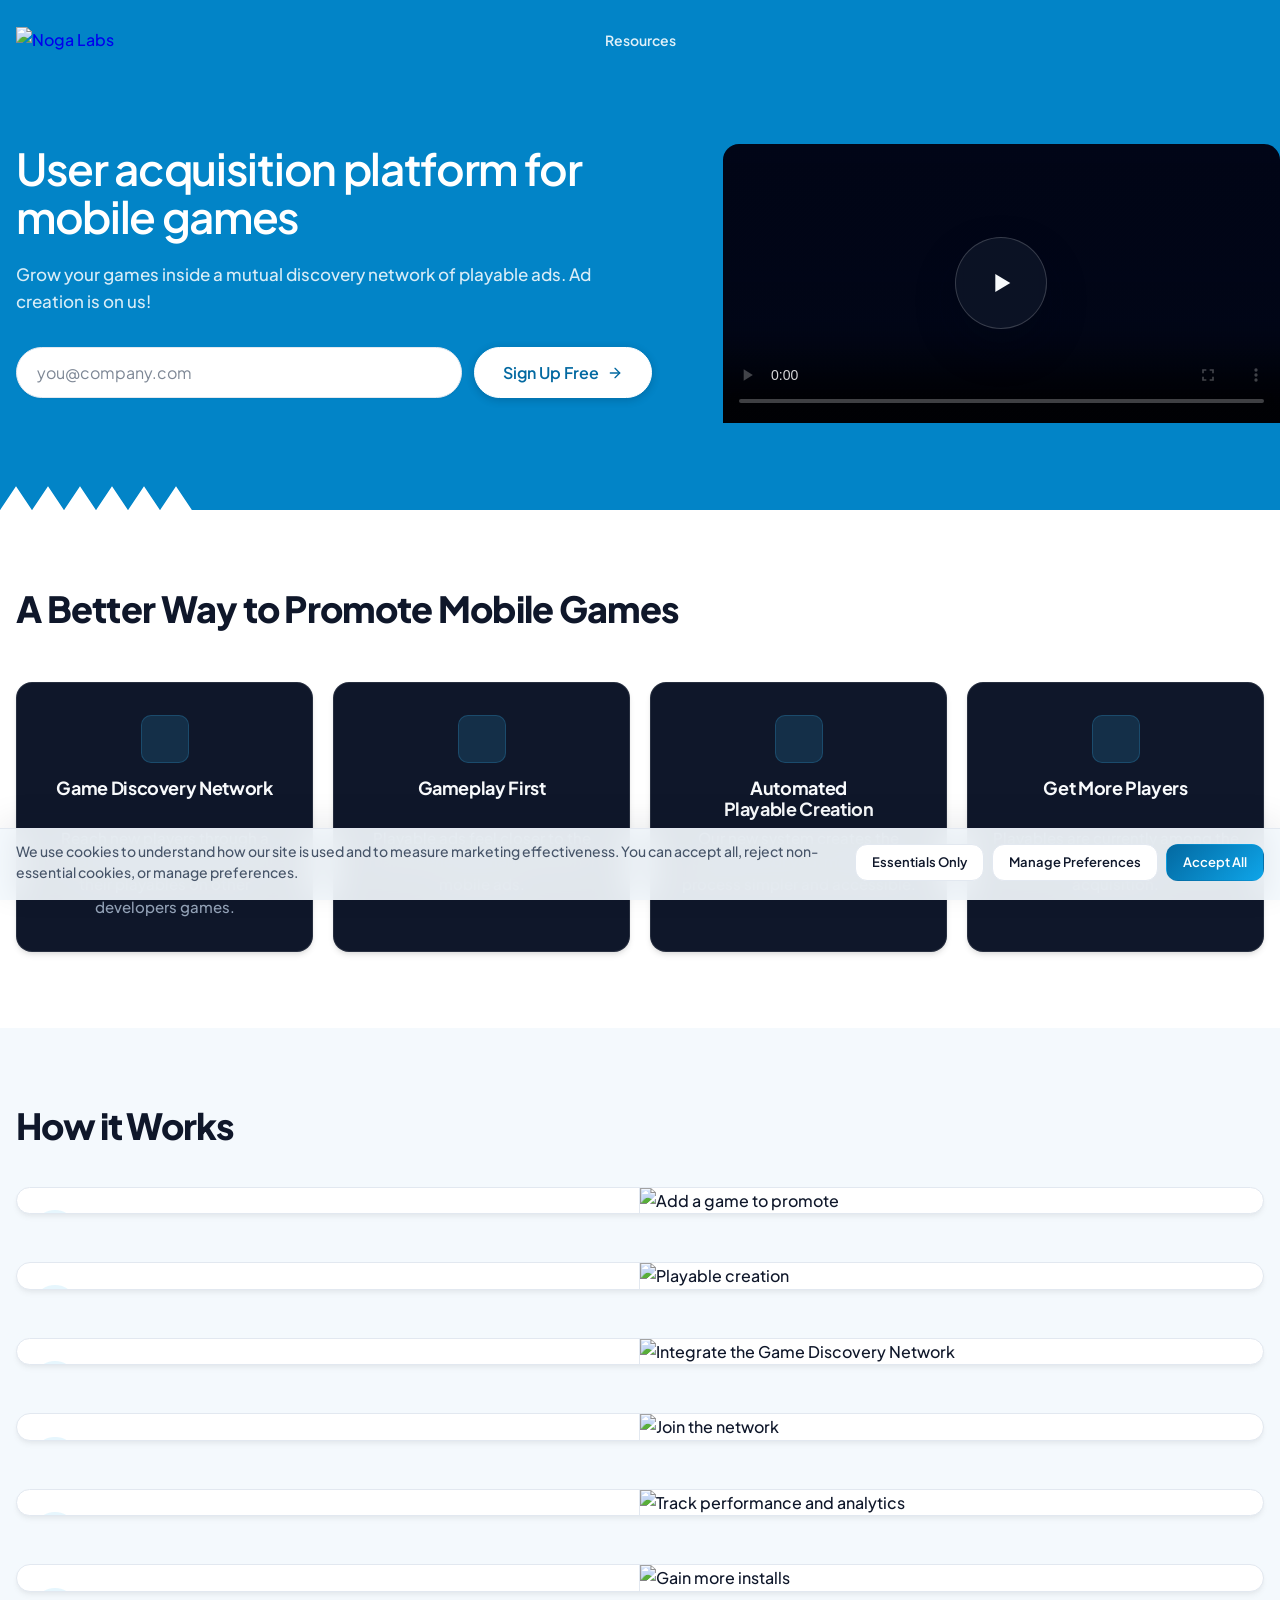
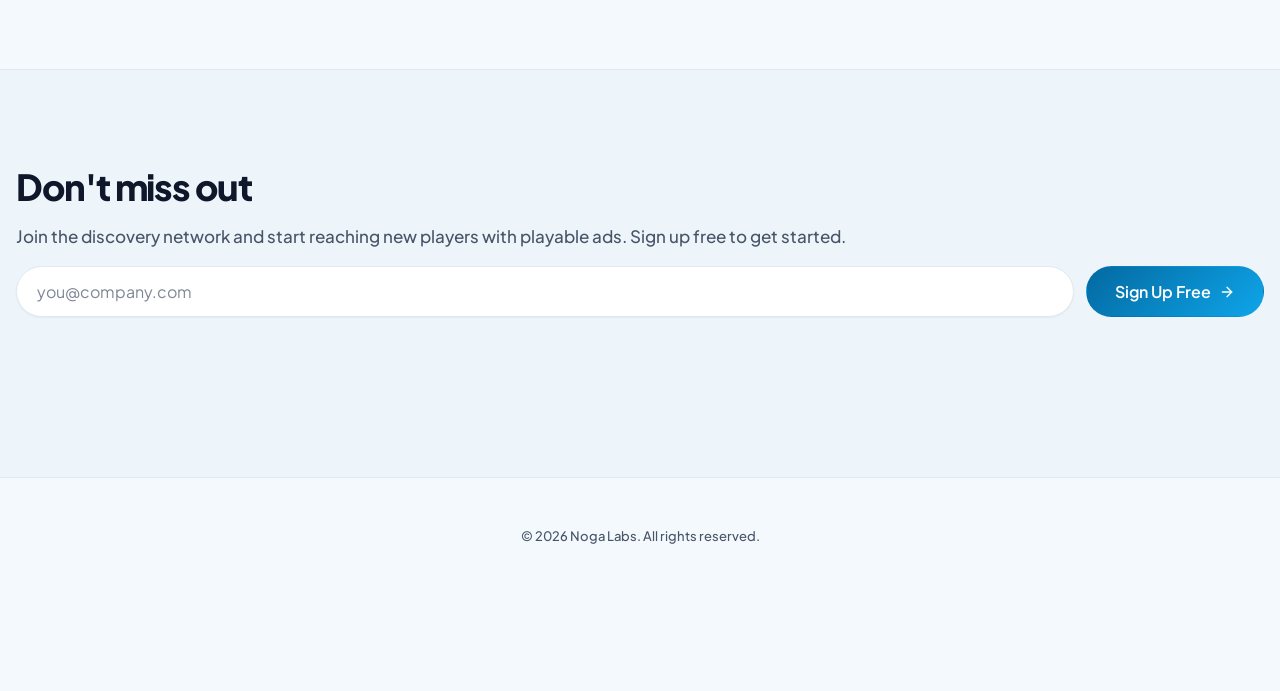
==== commit 1ec28ed4: "Add resources section with article templates and shared navigation. Introduce a resources listing pa" ====
--- a/index.html
+++ b/index.html
@@ -170,99 +170,7 @@
       ></iframe>
     </noscript>
     <!-- End Google Tag Manager (noscript) -->
-    <header class="site-header glass-header">
-      <div class="container header-inner">
-        <a href="#welcome" class="logo-link" aria-label="Noga Labs — Home">
-          <img
-            class="logo-img logo-img--mobile"
-            src="https://pub-c5f2ee2659d345f8afa5562b9261ffc2.r2.dev/LandingSite/logo-black-n.png"
-            width="44"
-            height="44"
-            alt=""
-          />
-          <img
-            class="logo-img logo-img--desktop"
-            src="https://pub-c5f2ee2659d345f8afa5562b9261ffc2.r2.dev/LandingSite/logo-black.png"
-            width="180"
-            height="48"
-            alt="Noga Labs"
-          />
-        </a>
-
-        <nav class="header-nav" aria-label="Primary">
-          <a class="nav-link" href="#welcome">Welcome</a>
-          <a class="nav-link" href="#benefits">Benefits</a>
-          <a class="nav-link" href="#how-it-works">How It Works</a>
-          <a class="nav-link" href="#beta-perks">Perks</a>
-        </nav>
-
-        <div class="header-cta-group">
-          <a class="btn btn-header" href="#waitlist-footer">
-            Reserve My Spot
-            <svg
-              width="16"
-              height="16"
-              viewBox="0 0 24 24"
-              fill="none"
-              stroke="currentColor"
-              stroke-width="2"
-              stroke-linecap="round"
-              stroke-linejoin="round"
-              class="btn-icon"
-            >
-              <path d="M5 12h14"></path>
-              <path d="m12 5 7 7-7 7"></path>
-            </svg>
-          </a>
-        </div>
-
-        <button
-          type="button"
-          class="nav-toggle"
-          id="nav-toggle"
-          aria-controls="mobile-nav-drawer"
-          aria-expanded="false"
-          aria-label="Open menu"
-        >
-          <span class="nav-toggle-bar" aria-hidden="true"></span>
-          <span class="nav-toggle-bar" aria-hidden="true"></span>
-          <span class="nav-toggle-bar" aria-hidden="true"></span>
-        </button>
-      </div>
-    </header>
-
-    <div
-      class="mobile-nav-drawer"
-      id="mobile-nav-drawer"
-      role="dialog"
-      aria-modal="true"
-      aria-label="Site navigation"
-      aria-hidden="true"
-    >
-      <nav class="mobile-nav-inner" aria-label="Mobile">
-        <a class="mobile-nav-link" href="#welcome">Welcome</a>
-        <a class="mobile-nav-link" href="#benefits">Benefits</a>
-        <a class="mobile-nav-link" href="#how-it-works">How It Works</a>
-        <a class="mobile-nav-link" href="#beta-perks">Perks</a>
-        <a class="mobile-nav-link mobile-nav-link--cta" href="#waitlist-footer">
-          Reserve My Spot
-          <svg
-            width="16"
-            height="16"
-            viewBox="0 0 24 24"
-            fill="none"
-            stroke="currentColor"
-            stroke-width="2"
-            stroke-linecap="round"
-            stroke-linejoin="round"
-            class="btn-icon"
-          >
-            <path d="M5 12h14"></path>
-            <path d="m12 5 7 7-7 7"></path>
-          </svg>
-        </a>
-      </nav>
-    </div>
+    <div id="nav-root"></div>
 
     <main>
       <section id="welcome" class="hero" aria-labelledby="hero-title">
@@ -273,10 +181,6 @@
             </h1>
             <p class="hero-sub">
               Grow your games inside a mutual discovery network of playable ads. Ad creation is on us!
-            </p>
-            <p class="hero-note form-lead-text">
-              Early access launching soon. Join the waitlist now and we will let
-              you know as soon as we are ready.
             </p>
 
             <form
@@ -328,7 +232,7 @@
                   required
                 />
                 <button class="btn btn-primary" type="submit">
-                  Get Early Access
+                  Sign Up Free
                   <svg
                     width="16"
                     height="16"
@@ -347,10 +251,6 @@
               </div>
               <p class="form-status" role="status" aria-live="polite"></p>
             </form>
-            <div class="form-perk form-perk--static" aria-label="Early access perks">
-              <i data-lucide="gem" class="form-perk__icon" aria-hidden="true"></i>
-              <span class="form-perk__label">Early Access Perks Included</span>
-            </div>
           </div>
 
           <div class="hero-right">
@@ -576,74 +476,6 @@
       </section>
 
       <section
-        id="beta-perks"
-        class="section beta-perks-section"
-        aria-labelledby="beta-perks-heading"
-      >
-        <div class="container">
-          <div class="section-intro section-intro--beta-perks">
-            <h2 id="beta-perks-heading" class="section-title">
-              Early Access Perks
-            </h2>
-          </div>
-
-          <div class="beta-perks-grid" role="list" aria-label="Beta perks list">
-            <article class="beta-perks-card" role="listitem">
-              <div class="beta-perks-card__icon" aria-hidden="true">
-                <i
-                  data-lucide="life-buoy"
-                  class="beta-perks-card__icon-svg"
-                ></i>
-              </div>
-              <h3 class="beta-perks-card__title">Hands-on support</h3>
-              <p class="beta-perks-card__text">
-                Get direct support to help you launch your demo smoothly and get
-                it ready for discovery.
-              </p>
-            </article>
-
-            <article class="beta-perks-card" role="listitem">
-              <div class="beta-perks-card__icon" aria-hidden="true">
-                <i
-                  data-lucide="lightbulb"
-                  class="beta-perks-card__icon-svg"
-                ></i>
-              </div>
-              <h3 class="beta-perks-card__title">
-                Priority consideration
-              </h3>
-              <p class="beta-perks-card__text">
-                Get priority consideration for features that support your game’s
-                needs as the platform grows.
-              </p>
-            </article>
-
-            <article class="beta-perks-card" role="listitem">
-              <div class="beta-perks-card__icon" aria-hidden="true">
-                <i data-lucide="award" class="beta-perks-card__icon-svg"></i>
-              </div>
-              <h3 class="beta-perks-card__title">Early partner advantage</h3>
-              <p class="beta-perks-card__text">
-                Get a head start in the network with partner perks reserved for
-                studios joining early.
-              </p>
-            </article>
-
-            <article class="beta-perks-card" role="listitem">
-              <div class="beta-perks-card__icon" aria-hidden="true">
-                <i data-lucide="megaphone" class="beta-perks-card__icon-svg"></i>
-              </div>
-              <h3 class="beta-perks-card__title">Free first ads</h3>
-              <p class="beta-perks-card__text">
-                We build your first playable ads from your game to help you get
-                started.
-              </p>
-            </article>
-          </div>
-        </div>
-      </section>
-
-      <section
         id="waitlist-footer"
         class="section footer-waitlist-section"
         aria-labelledby="footer-waitlist-heading"
@@ -653,8 +485,8 @@
             Don't miss out
           </h2>
           <p class="section-lead footer-waitlist-lead form-lead-text">
-            Want to be the first to know when we launch? Sign up now and we will
-            notify you.
+            Join the discovery network and start reaching new players with
+            playable ads. Sign up free to get started.
           </p>
 
           <form
@@ -706,7 +538,7 @@
                 required
               />
               <button class="btn btn-primary" type="submit">
-                Reserve my spot
+                Sign Up Free
                 <svg
                   width="16"
                   height="16"
@@ -725,13 +557,6 @@
             </div>
             <p class="form-status" role="status" aria-live="polite"></p>
           </form>
-          <div
-            class="form-perk form-perk--footer form-perk--static"
-            aria-label="Early access perks"
-          >
-            <i data-lucide="gem" class="form-perk__icon" aria-hidden="true"></i>
-            <span class="form-perk__label">Early Access Perks Included</span>
-          </div>
         </div>
       </section>
     </main>
@@ -872,6 +697,7 @@
     </dialog>
 
     <script src="https://unpkg.com/lucide@latest"></script>
+    <script src="js/nav.js"></script>
     <script src="js/main.js"></script>
   </body>
 </html>
--- a/css/main.css
+++ b/css/main.css
@@ -9,6 +9,7 @@
   --primary-gradient: linear-gradient(135deg, #0369a1 0%, #0ea5e9 100%);
   --primary-hover: #0284c7;
   --primary-pressed: #0369a1;
+  --hero-surface: #0284c7;
   --accent: #0ea5e9;
   --accent-line: #38bdf8;
   --timeline-accent: #2563eb; /* Blue for timeline */
@@ -29,7 +30,7 @@
   --font: "Plus Jakarta Sans", system-ui, -apple-system, sans-serif;
   --track-head: -0.03em;
   --mobile-pad: 24px;
-  --header-h: 72px;
+  --header-h: 80px;
   --container-max: 1280px;
   --container-pad: 1rem;
   --hero-gap: clamp(2.25rem, 3.5vw, 3.75rem);
@@ -107,11 +108,47 @@
 
 /* Glass */
 .glass-header {
-  background: rgba(224, 242, 254, 0.9);
-  backdrop-filter: blur(var(--blur));
-  -webkit-backdrop-filter: blur(var(--blur));
-  border-bottom: 1px solid rgba(14, 165, 233, 0.2);
-  border-top: 3px solid var(--primary);
+  background: var(--hero-surface);
+  border-bottom: none;
+  border-top: none;
+}
+
+.glass-header .header-inner {
+  max-width: none;
+  padding-left: var(--content-inset);
+  padding-right: var(--content-inset);
+}
+
+.glass-header .nav-link {
+  color: rgba(255, 255, 255, 0.88);
+}
+
+.glass-header .nav-link:hover {
+  color: #ffffff;
+}
+
+.glass-header .nav-toggle {
+  border-color: rgba(255, 255, 255, 0.35);
+}
+
+.glass-header .nav-toggle-bar {
+  background: #ffffff;
+}
+
+.glass-header .btn-header {
+  background: #ffffff;
+  color: var(--primary-pressed);
+  box-shadow: 0 2px 8px rgba(2, 6, 23, 0.15);
+}
+
+.glass-header .btn-header:hover {
+  filter: none;
+  background: #f0f9ff;
+  box-shadow: 0 4px 12px rgba(2, 6, 23, 0.18);
+}
+
+.glass-header .btn-header:active {
+  background: #e0f2fe;
 }
 
 /* Header */
@@ -126,14 +163,14 @@
   grid-template-columns: auto minmax(0, 1fr) auto;
   align-items: center;
   gap: 0.5rem;
-  min-height: 64px;
-  padding-block: 0.5rem;
+  min-height: 80px;
+  padding-block: 1rem;
 }
 
 @media (min-width: 768px) {
   .header-inner {
-    grid-template-columns: minmax(140px, 1fr) auto minmax(140px, 1fr);
-    gap: 1rem;
+    grid-template-columns: minmax(160px, 1fr) auto minmax(160px, 1fr);
+    gap: 1.5rem;
   }
 
   .logo-link {
@@ -157,6 +194,11 @@
 }
 
 @media (max-width: 767px) {
+  .glass-header .header-inner {
+    padding-left: var(--mobile-pad);
+    padding-right: var(--mobile-pad);
+  }
+
   .header-inner {
     grid-template-columns: auto minmax(0, 1fr) auto;
     align-items: center;
@@ -218,7 +260,7 @@
 
   .logo-img--desktop {
     display: block;
-    max-height: 52px;
+    max-height: 56px;
   }
 }
 
@@ -432,18 +474,37 @@
 }
 
 /* Hero — flex layout; left matches container grid, right bleeds to edge */
+/* Zigzag teeth cut into the bottom-left corner (6 teeth, 32px wide × 24px deep) */
 .hero {
-  background: var(--primary-gradient);
+  background: var(--hero-surface);
   overflow: hidden;
-  border-bottom-left-radius: 64px;
-  border-bottom-right-radius: 0;
+  position: relative;
+  z-index: 1;
+  clip-path: polygon(
+    0 0,
+    100% 0,
+    100% 100%,
+    192px 100%,
+    176px calc(100% - 24px),
+    160px 100%,
+    144px calc(100% - 24px),
+    128px 100%,
+    112px calc(100% - 24px),
+    96px  100%,
+    80px  calc(100% - 24px),
+    64px  100%,
+    48px  calc(100% - 24px),
+    32px  100%,
+    16px  calc(100% - 24px),
+    0     100%
+  );
 }
 
 .hero-inner {
   display: flex;
   width: 100%;
   gap: var(--hero-gap);
-  align-items: stretch;
+  align-items: flex-start;
   padding-left: var(--content-inset);
   padding-right: 0;
 }
@@ -455,7 +516,7 @@
   min-width: 0;
   display: flex;
   flex-direction: column;
-  justify-content: center;
+  justify-content: flex-start;
   padding: 4rem clamp(1rem, 2vw, 2rem) 4rem 0;
 }
 
@@ -463,8 +524,9 @@
   flex: 1 1 0;
   min-width: 0;
   display: flex;
+  flex-direction: column;
   align-items: flex-end;
-  justify-content: flex-end;
+  justify-content: flex-start;
   overflow: hidden;
   padding-top: 4rem;
 }
@@ -474,14 +536,36 @@
 }
 
 @media (max-width: 767px) {
+  /* Smaller zigzag on mobile: 5 teeth, 24px wide × 16px deep */
   .hero {
-    border-bottom-left-radius: 32px;
+    clip-path: polygon(
+      0 0,
+      100% 0,
+      100% 100%,
+      120px 100%,
+      108px calc(100% - 16px),
+      96px  100%,
+      84px  calc(100% - 16px),
+      72px  100%,
+      60px  calc(100% - 16px),
+      48px  100%,
+      36px  calc(100% - 16px),
+      24px  100%,
+      12px  calc(100% - 16px),
+      0     100%
+    );
+  }
+
+  .benefits-section {
+    margin-top: -16px;
+    padding-top: calc(clamp(3rem, 6vw, 5rem) + 16px);
   }
 
   .hero-inner {
     flex-direction: column;
     gap: 1.5rem;
     padding-left: 0;
+    align-items: stretch;
   }
 
   .hero-left {
@@ -511,8 +595,8 @@
 
 .hero-title {
   margin: 0 0 1.25rem;
-  font-size: clamp(2.25rem, 6vw, 3.5rem);
-  font-weight: 800;
+  font-size: clamp(1.875rem, 4.5vw, 2.875rem);
+  font-weight: 600;
   line-height: 1.1;
   letter-spacing: -0.03em;
   color: #ffffff;
@@ -520,7 +604,7 @@
 
 .hero-sub {
   margin: 0 0 1.5rem;
-  font-size: clamp(1.0625rem, 2vw, 1.1875rem);
+  font-size: clamp(0.9375rem, 1.75vw, 1.0625rem);
   font-weight: 500;
   line-height: 1.55;
   color: rgba(255, 255, 255, 0.85);
@@ -528,11 +612,11 @@
 
 @media (min-width: 992px) {
   .hero-title {
-    font-size: clamp(2.25rem, 4vw, 3.125rem);
+    font-size: clamp(2rem, 3.5vw, 2.75rem);
   }
 
   .hero-sub {
-    font-size: 1.3125rem;
+    font-size: 1.0625rem;
     line-height: 1.6;
   }
 }
@@ -1170,15 +1254,19 @@
 }
 
 .benefits-section {
-  background: var(--bento-bg);
+  background: #ffffff;
   border-top: none;
   border-bottom: none;
-  color: #ffffff;
+  color: var(--text);
+  position: relative;
+  /* Slide up under the hero so its white bg shows through the zigzag notches */
+  margin-top: -24px;
+  padding-top: calc(clamp(3rem, 6vw, 5rem) + 24px);
 }
 
 .benefits-section .section-title,
 .benefits-section .section-lead {
-  color: #ffffff;
+  color: var(--text);
 }
 
 .benefits-section .section-title {
